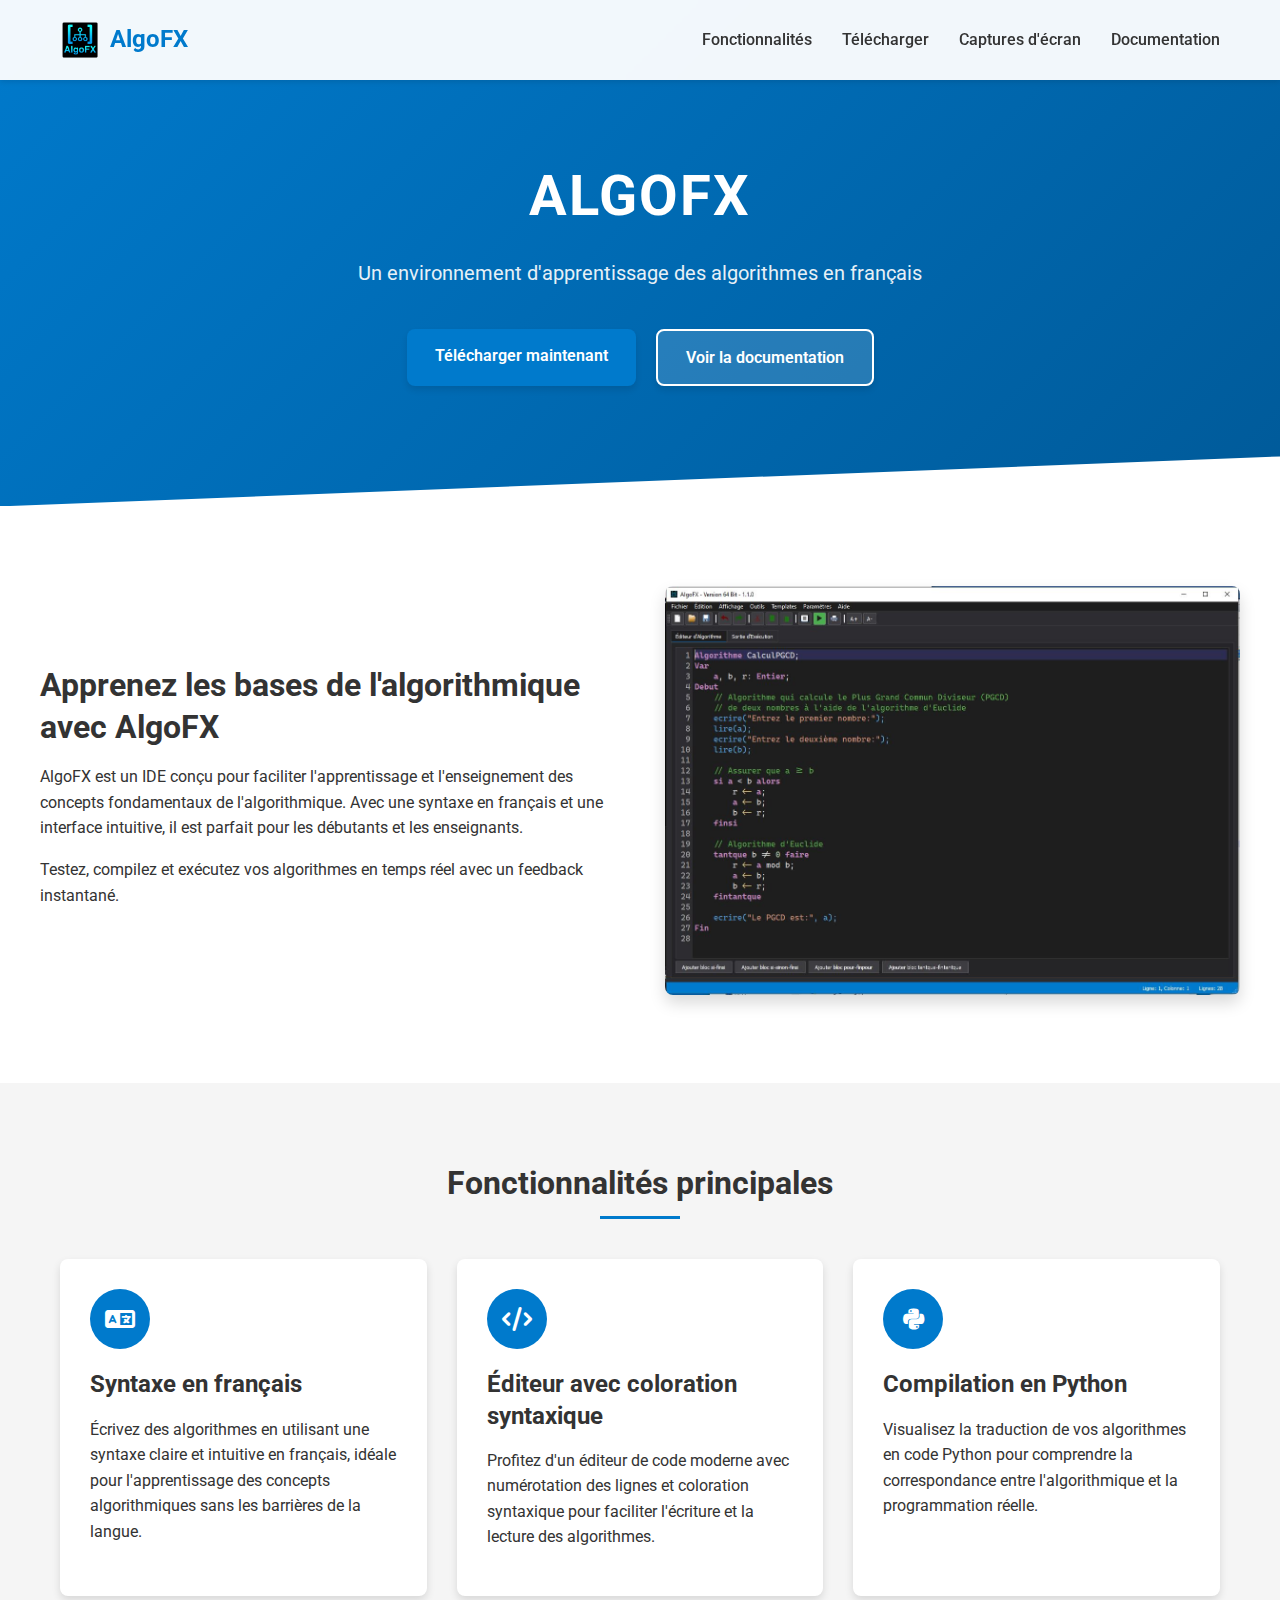
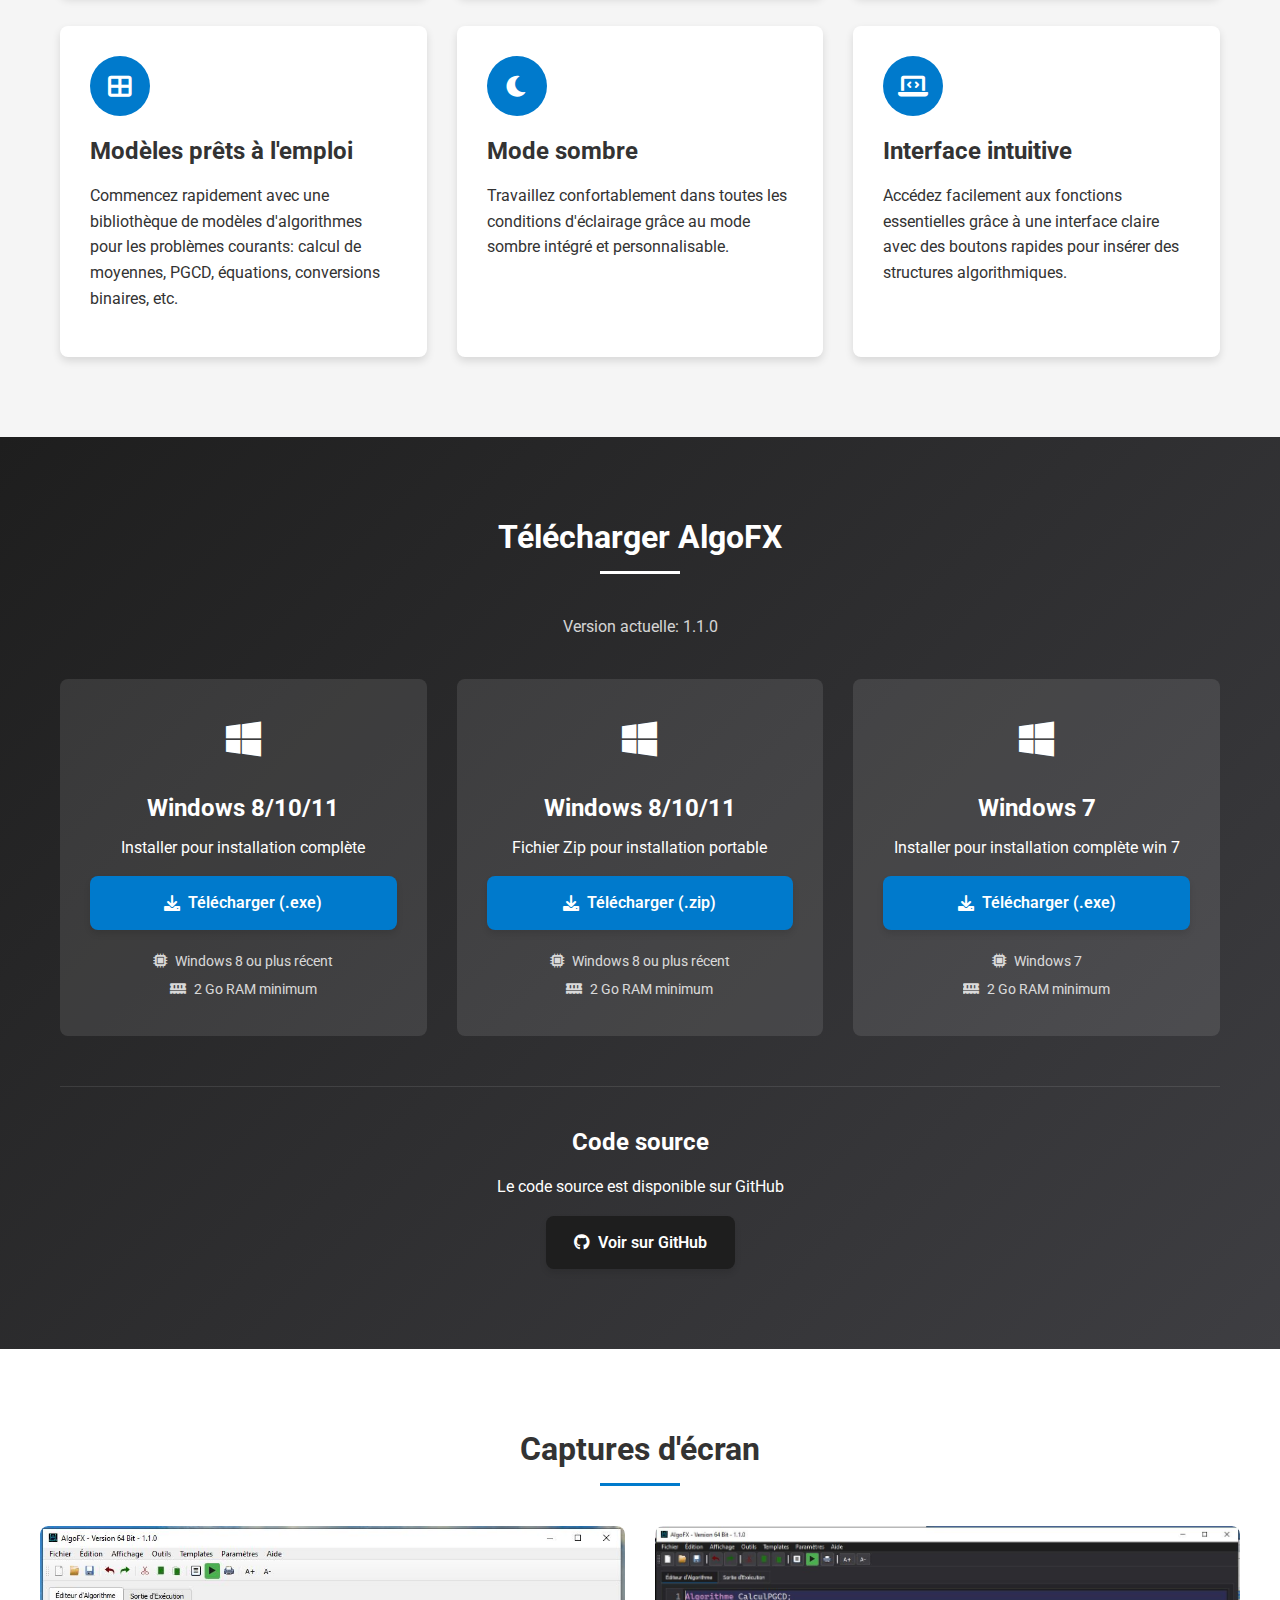
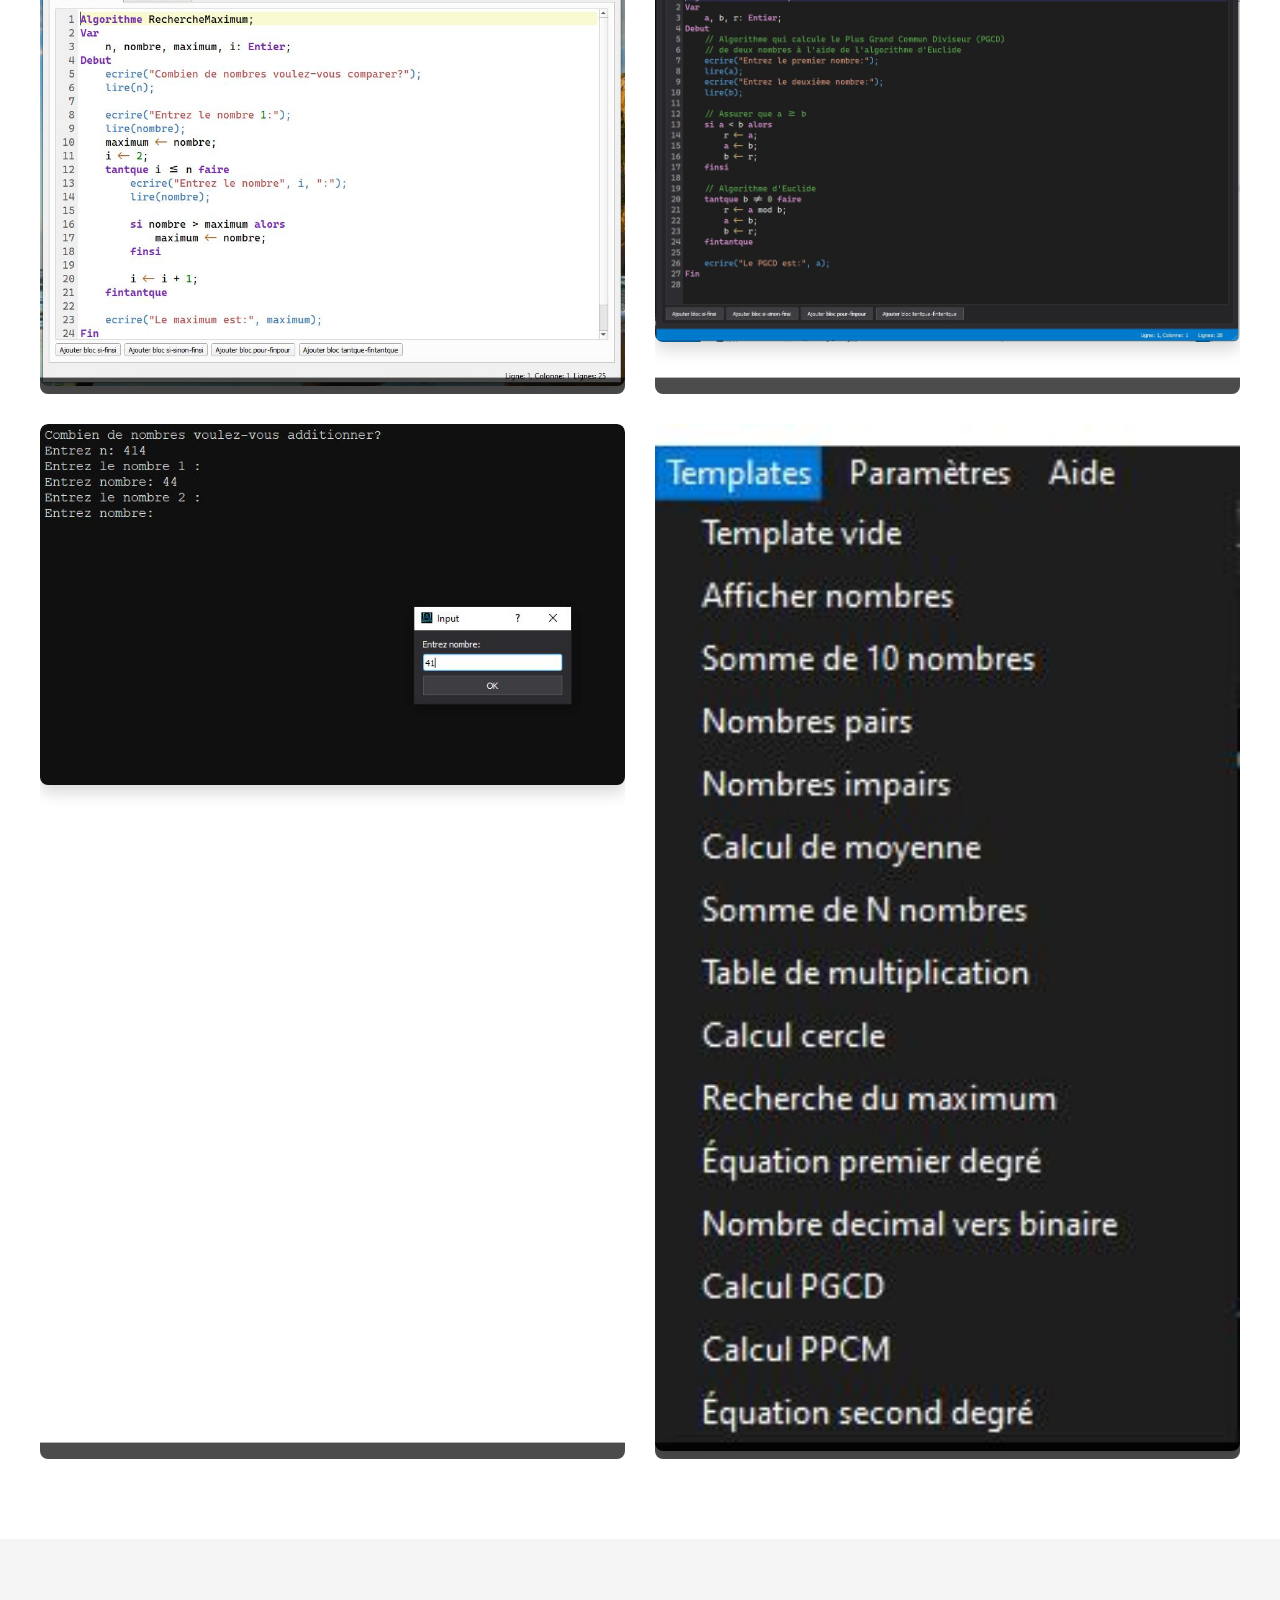
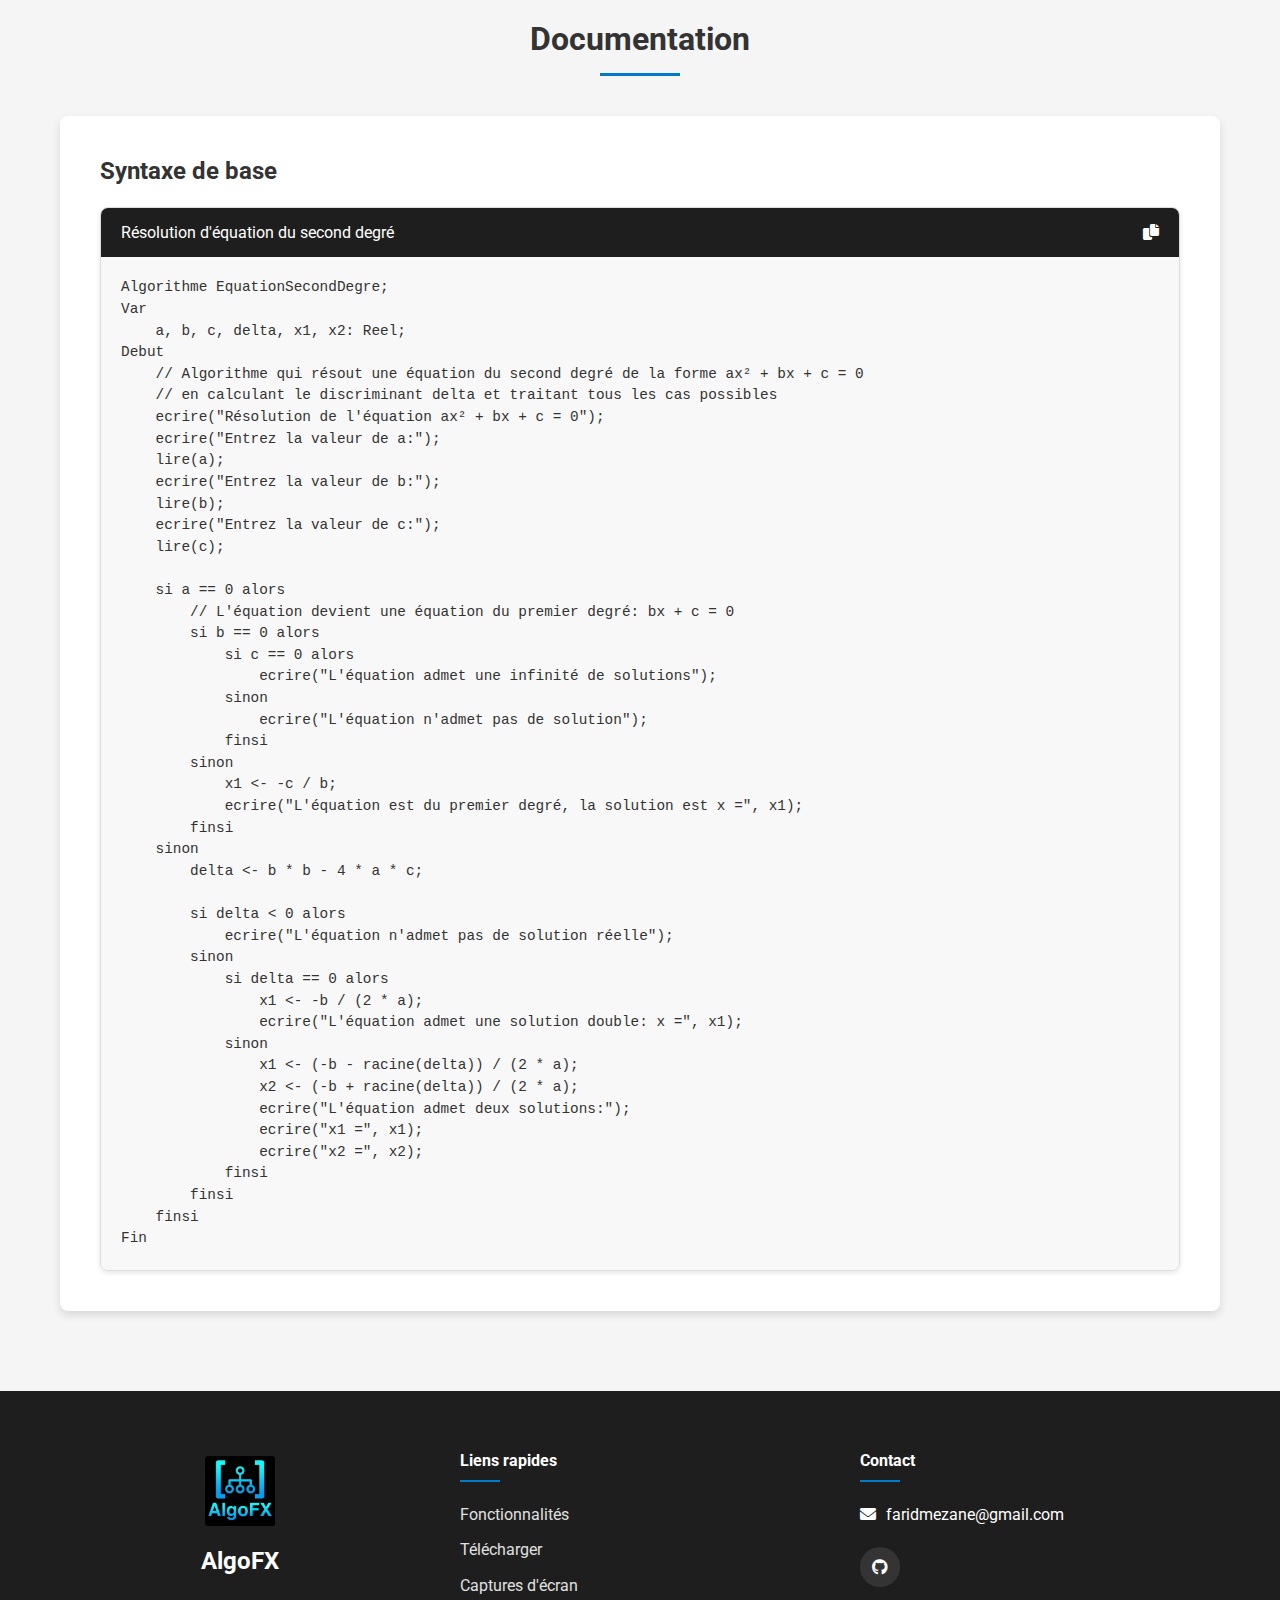
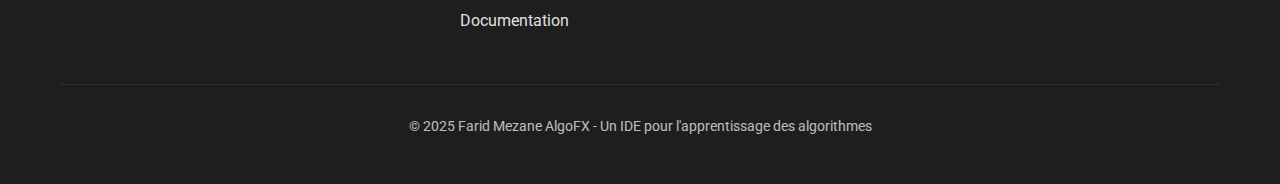
==== index.html @ c3718ca5 "Update index.html" ====
<!DOCTYPE html>
<html lang="fr">
<head>
    <meta charset="UTF-8">
    <meta name="viewport" content="width=device-width, initial-scale=1.0">
    <title>AlgoFX - IDE pour Algorithmes en Français</title>
    <link rel="stylesheet" href="styles.css">
    <link rel="preconnect" href="https://fonts.googleapis.com">
    <link rel="preconnect" href="https://fonts.gstatic.com" crossorigin>
    <link href="https://fonts.googleapis.com/css2?family=Roboto:wght@300;400;500;700&display=swap" rel="stylesheet">
    <link rel="stylesheet" href="https://cdnjs.cloudflare.com/ajax/libs/font-awesome/6.0.0/css/all.min.css">
</head>
<body>
    <nav class="navbar">
        <div class="container nav-container">
            <div class="logo-container">
                <img src="imgs/fxlogo.png" alt="AlgoFX Logo" class="nav-logo">
                <h1 class="nav-title">AlgoFX</h1>
            </div>
            <ul class="nav-menu">
                <li><a href="#features">Fonctionnalités</a></li>
                <li><a href="#download">Télécharger</a></li>
                <li><a href="#screenshots">Captures d'écran</a></li>
                <li><a href="#documentation">Documentation</a></li>
            </ul>
            <div class="menu-toggle">
                <i class="fas fa-bars"></i>
            </div>
        </div>
    </nav>


<div class="hero-header">
    <div class="container">
        <div class="hero-content">
            <h1 class="hero-title">AlgoFX</h1>
            <p class="hero-subtitle">Un environnement d'apprentissage des algorithmes en français</p>
            <div class="hero-buttons">
                <a href="#download" class="btn btn-primary">Télécharger maintenant</a>
                <a href="#documentation" class="btn btn-secondary">Voir la documentation</a>
            </div>
        </div>
    </div>
<div class="hero-separator"></div>
</div>
    
    <main>
        <section class="container intro-section">
            <div class="intro-content">
                <h2>Apprenez les bases de l'algorithmique avec AlgoFX</h2>
                <p>AlgoFX est un IDE conçu pour faciliter l'apprentissage et l'enseignement des concepts fondamentaux de l'algorithmique. Avec une syntaxe en français et une interface intuitive, il est parfait pour les débutants et les enseignants.</p>
                <p>Testez, compilez et exécutez vos algorithmes en temps réel avec un feedback instantané.</p>
            </div>
            <div class="intro-image">
                <img src="imgs/writecode.jpg" alt="AlgoFX Screenshot" class="shadow-img">
            </div>
        </section>
        
        <section id="features" class="features-section">
            <div class="container">
                <h2 class="section-title">Fonctionnalités principales</h2>
                <div class="features-grid">
                    <div class="feature-card">
                        <div class="feature-icon">
                            <i class="fas fa-language"></i>
                        </div>
                        <h3>Syntaxe en français</h3>
                        <p>Écrivez des algorithmes en utilisant une syntaxe claire et intuitive en français, idéale pour l'apprentissage des concepts algorithmiques sans les barrières de la langue.</p>
                    </div>
                    <div class="feature-card">
                        <div class="feature-icon">
                            <i class="fas fa-code"></i>
                        </div>
                        <h3>Éditeur avec coloration syntaxique</h3>
                        <p>Profitez d'un éditeur de code moderne avec numérotation des lignes et coloration syntaxique pour faciliter l'écriture et la lecture des algorithmes.</p>
                    </div>
                    <div class="feature-card">
                        <div class="feature-icon">
                            <i class="fab fa-python"></i>
                        </div>
                        <h3>Compilation en Python</h3>
                        <p>Visualisez la traduction de vos algorithmes en code Python pour comprendre la correspondance entre l'algorithmique et la programmation réelle.</p>
                    </div>
                    <div class="feature-card">
                        <div class="feature-icon">
                            <i class="fas fa-th-large"></i>
                        </div>
                        <h3>Modèles prêts à l'emploi</h3>
                        <p>Commencez rapidement avec une bibliothèque de modèles d'algorithmes pour les problèmes courants: calcul de moyennes, PGCD, équations, conversions binaires, etc.</p>
                    </div>
                    <div class="feature-card">
                        <div class="feature-icon">
                            <i class="fas fa-moon"></i>
                        </div>
                        <h3>Mode sombre</h3>
                        <p>Travaillez confortablement dans toutes les conditions d'éclairage grâce au mode sombre intégré et personnalisable.</p>
                    </div>
                    <div class="feature-card">
                        <div class="feature-icon">
                            <i class="fas fa-laptop-code"></i>
                        </div>
                        <h3>Interface intuitive</h3>
                        <p>Accédez facilement aux fonctions essentielles grâce à une interface claire avec des boutons rapides pour insérer des structures algorithmiques.</p>
                    </div>
                </div>
            </div>
        </section>
        
        <section id="download" class="download-section">
            <div class="container">
                <h2 class="section-title light">Télécharger AlgoFX</h2>
                <p class="version-info">Version actuelle: 1.1.0</p>
                
                <div class="download-cards">
				
				
				
				    <div class="download-card">
                        <div class="download-icon">
                            <i class="fab fa-windows"></i>
                        </div>
                        <h3>Windows 8/10/11</h3>
                        <p>Installer pour installation complète</p>
                        <a href="https://www.mediafire.com/file/mh9elys7oxx48my/AlgoFXsetup.exe/file" class="btn btn-download">
                            <i class="fas fa-download"></i> Télécharger (.exe)
                        </a>
                        <div class="system-req">
                            <p><i class="fas fa-microchip"></i> Windows 8 ou plus récent</p>
                            <p><i class="fas fa-memory"></i> 2 Go RAM minimum</p>
                        </div>
                    </div>
                    <div class="download-card">
                        <div class="download-icon">
                            <i class="fab fa-windows"></i>
                        </div>
                        <h3>Windows 8/10/11</h3>
                        <p>Fichier Zip pour installation portable</p>
                        <a href="https://www.mediafire.com/file/gu70ckfxtyfeyan/AlgoFX.zip/file" class="btn btn-download">
                            <i class="fas fa-download"></i> Télécharger (.zip)
                        </a>
                        <div class="system-req">
                            <p><i class="fas fa-microchip"></i> Windows 8 ou plus récent</p>
                            <p><i class="fas fa-memory"></i> 2 Go RAM minimum</p>
                        </div>
                    </div>
                    
                    <div class="download-card">
                        <div class="download-icon">
                            <i class="fab fa-windows"></i>
                        </div>
                        <h3>Windows 7</h3>
                        <p>Installer pour installation complète win 7</p>
                        <a href="https://www.mediafire.com/file/e77mc4v2xbhlznv/AlgoFXwin7setup.iso/file" class="btn btn-download">
                            <i class="fas fa-download"></i> Télécharger (.exe)
                        </a>
                        <div class="system-req">
                            <p><i class="fas fa-microchip"></i> Windows 7 </p>
                            <p><i class="fas fa-memory"></i> 2 Go RAM minimum</p>
                        </div>
                    </div>
                    

                </div>
                
                <div class="source-code">
                    <h3>Code source</h3>
                    <p>Le code source est disponible sur GitHub</p>
                    <a href="https://github.com/faridfgx/algofx" class="btn btn-github">
                        <i class="fab fa-github"></i> Voir sur GitHub
                    </a>
                </div>
            </div>
        </section>
        
        <section id="screenshots" class="container screenshots-section">
            <h2 class="section-title">Captures d'écran</h2>
            <div class="screenshots-grid">
                <div class="screenshot-item">
                    <img src="imgs/main.jpg" alt="Interface principale" class="shadow-img">
                    <p class="screenshot-caption">Interface principale</p>
                </div>
                <div class="screenshot-item">
                    <img src="imgs/writecode.jpg" alt="Mode sombre" class="shadow-img">
                    <p class="screenshot-caption">Édition de code</p>
                </div>
                <div class="screenshot-item">
                    <img src="imgs/easydatainput.jpg" alt="Exécution d'algorithme" class="shadow-img">
                    <p class="screenshot-caption">Saisie de données simplifiée</p>
                </div>
                <div class="screenshot-item">
                    <img src="imgs/manyworkingtemplates.jpg" alt="Modèles d'algorithmes" class="shadow-img">
                    <p class="screenshot-caption">Modèles d'algorithmes</p>
                </div>
            </div>
        </section>
        
        <section id="documentation" class="documentation-section">
            <div class="container">
                <h2 class="section-title">Documentation</h2>
                <div class="doc-content">
                    <h3>Syntaxe de base</h3>
                    <div class="code-block">
                        <div class="code-header">
                            <span>Résolution d'équation du second degré</span>
                            <button class="copy-btn" title="Copier le code">
                                <i class="fas fa-copy"></i>
                            </button>
                        </div>
                        <pre class="code-example">Algorithme EquationSecondDegre;
Var
    a, b, c, delta, x1, x2: Reel;
Debut
    // Algorithme qui résout une équation du second degré de la forme ax² + bx + c = 0
    // en calculant le discriminant delta et traitant tous les cas possibles
    ecrire("Résolution de l'équation ax² + bx + c = 0");
    ecrire("Entrez la valeur de a:");
    lire(a);
    ecrire("Entrez la valeur de b:");
    lire(b);
    ecrire("Entrez la valeur de c:");
    lire(c);

    si a == 0 alors
        // L'équation devient une équation du premier degré: bx + c = 0
        si b == 0 alors
            si c == 0 alors
                ecrire("L'équation admet une infinité de solutions");
            sinon
                ecrire("L'équation n'admet pas de solution");
            finsi
        sinon
            x1 <- -c / b;
            ecrire("L'équation est du premier degré, la solution est x =", x1);
        finsi
    sinon
        delta <- b * b - 4 * a * c;

        si delta < 0 alors
            ecrire("L'équation n'admet pas de solution réelle");
        sinon
            si delta == 0 alors
                x1 <- -b / (2 * a);
                ecrire("L'équation admet une solution double: x =", x1);
            sinon
                x1 <- (-b - racine(delta)) / (2 * a);
                x2 <- (-b + racine(delta)) / (2 * a);
                ecrire("L'équation admet deux solutions:");
                ecrire("x1 =", x1);
                ecrire("x2 =", x2);
            finsi
        finsi
    finsi
Fin</pre>
                    </div>
                </div>
            </div>
        </section>
    </main>
    
    <footer class="site-footer">
        <div class="container">
            <div class="footer-content">
                <div class="footer-logo">
                    <img src="imgs/fxlogo.png" alt="AlgoFX Logo" class="footer-img">
                    <h3>AlgoFX</h3>
                </div>
                <div class="footer-links">
                    <h4>Liens rapides</h4>
                    <ul>
                        <li><a href="#features">Fonctionnalités</a></li>
                        <li><a href="#download">Télécharger</a></li>
                        <li><a href="#screenshots">Captures d'écran</a></li>
                        <li><a href="#documentation">Documentation</a></li>
                    </ul>
                </div>
                <div class="footer-contact">
                    <h4>Contact</h4>
                    <p><i class="fas fa-envelope"></i>faridmezane@gmail.com</p>
                    <div class="social-links">
					
                        <a href="https://faridfgx.github.io" title="GitHub"><i class="fab fa-github"></i></a>

                    </div>
                </div>
            </div>
            <div class="copyright">
                <p>&copy; 2025 Farid Mezane AlgoFX - Un IDE pour l'apprentissage des algorithmes</p>
            </div>
        </div>
    </footer>

    <script>
        // Simple toggle for mobile navigation
        document.querySelector('.menu-toggle').addEventListener('click', function() {
            document.querySelector('.nav-menu').classList.toggle('active');
        });

        // Copy code functionality
        document.querySelector('.copy-btn').addEventListener('click', function() {
            const codeText = document.querySelector('.code-example').textContent;
            navigator.clipboard.writeText(codeText).then(() => {
                alert('Code copié !');
            });
        });
    </script>
</body>
</html>
---- styles.css ----
/* Base styles and variables */
:root {
    --primary-color: #007ACC;
    --primary-light: #2e99dd;
    --primary-dark: #005a99;
    --secondary-color: #1E1E1E;
    --accent-color: #3E3E42;
    --text-color: #333333;
    --light-text: #FFFFFF;
    --light-gray: #f5f5f5;
    --mid-gray: #e0e0e0;
    --dark-gray: #666666;
    --border-color: #ddd;
    --success-color: #28a745;
    --warning-color: #ffc107;
    --danger-color: #dc3545;
    --shadow-sm: 0 2px 5px rgba(0, 0, 0, 0.1);
    --shadow-md: 0 4px 8px rgba(0, 0, 0, 0.12);
    --shadow-lg: 0 8px 16px rgba(0, 0, 0, 0.15);
    --border-radius-sm: 4px;
    --border-radius-md: 8px;
    --border-radius-lg: 12px;
    --transition-speed: 0.3s;
}

/* Reset and base styles */
* {
    margin: 0;
    padding: 0;
    box-sizing: border-box;
}

body {
    font-family: 'Roboto', sans-serif;
    font-size: 16px;
    line-height: 1.6;
    color: var(--text-color);
    background-color: #ffffff;
    overflow-x: hidden;
}

.container {
    width: 100%;
    max-width: 1200px;
    margin: 0 auto;
    padding: 0 20px;
}

/* Typography */
h1, h2, h3, h4, h5, h6 {
    font-weight: 700;
    line-height: 1.3;
    margin-bottom: 1rem;
}

h1 {
    font-size: 2.5rem;
}

h2 {
    font-size: 2rem;
}

h3 {
    font-size: 1.5rem;
}

p {
    margin-bottom: 1rem;
}

.section-title {
    text-align: center;
    margin-bottom: 2.5rem;
    position: relative;
    padding-bottom: 15px;
}

.section-title::after {
    content: '';
    position: absolute;
    width: 80px;
    height: 3px;
    background-color: var(--primary-color);
    bottom: 0;
    left: 50%;
    transform: translateX(-50%);
}

.section-title.light {
    color: var(--light-text);
}

.section-title.light::after {
    background-color: var(--light-text);
}

/* Buttons */
.btn {
    display: inline-block;
    padding: 14px 28px;
    border-radius: var(--border-radius-md);
    font-weight: 600;
    text-align: center;
    text-decoration: none;
    cursor: pointer;
    transition: all 0.3s ease;
    border: none;
    outline: none;
    position: relative;
    box-shadow: 0 4px 6px rgba(0, 0, 0, 0.1);
    min-width: 180px;
}

.btn-primary {
    background-color: var(--primary-color);
    color: var(--light-text);
}

.btn-primary:hover {
    background-color: var(--primary-dark);
    transform: translateY(-2px);
    box-shadow: 0 6px 8px rgba(0, 0, 0, 0.15);
}

.btn-secondary {
    background-color: rgba(255, 255, 255, 0.15);
    color: var(--light-text);
    border: 2px solid var(--light-text);
}

.btn-secondary:hover {
    background-color: rgba(255, 255, 255, 0.25);
    transform: translateY(-2px);
    box-shadow: 0 6px 8px rgba(0, 0, 0, 0.15);
}

.btn-download {
    background-color: var(--primary-color);
    color: var(--light-text);
    width: 100%;
    display: flex;
    justify-content: center;
    align-items: center;
    gap: 8px;
}

.btn-download:hover {
    background-color: var(--primary-dark);
}

.btn-github {
    background-color: var(--secondary-color);
    color: var(--light-text);
    display: inline-flex;
    align-items: center;
    gap: 8px;
}

.btn-github:hover {
    background-color: #333;
}

/* Navigation */
.navbar {
    position: fixed;
    top: 0;
    left: 0;
    width: 100%;
    background-color: rgba(255, 255, 255, 0.95);
    box-shadow: var(--shadow-sm);
    z-index: 1000;
    backdrop-filter: blur(5px);
}

.nav-container {
    display: flex;
    justify-content: space-between;
    align-items: center;
    height: 80px;
}

.logo-container {
    display: flex;
    align-items: center;
    gap: 10px;
}

.nav-logo {
    width: 40px;
    height: auto;
}

.nav-title {
    font-size: 1.5rem;
    margin: 0;
    color: var(--primary-color);
}

.nav-menu {
    display: flex;
    list-style: none;
    gap: 30px;
}

.nav-menu li a {
    text-decoration: none;
    color: var(--text-color);
    font-weight: 500;
    position: relative;
    transition: color var(--transition-speed) ease;
}

.nav-menu li a::after {
    content: '';
    position: absolute;
    width: 0;
    height: 2px;
    background-color: var(--primary-color);
    bottom: -5px;
    left: 0;
    transition: width var(--transition-speed) ease;
}

.nav-menu li a:hover {
    color: var(--primary-color);
}

.nav-menu li a:hover::after {
    width: 100%;
}

.menu-toggle {
    display: none;
    font-size: 1.5rem;
    cursor: pointer;
    color: var(--text-color);
}

.hero-header {
    background: linear-gradient(135deg, var(--primary-color) 0%, var(--primary-dark) 100%);
    color: var(--light-text);
    padding: 160px 0 100px;
    position: relative;
    overflow: hidden;
    margin-bottom: 0; /* Ensure no gap between hero and content */
}

.hero-content {
    text-align: center;
    max-width: 800px;
    margin: 0 auto;
    position: relative;
    z-index: 10;
}

.hero-title {
    font-size: 3.5rem;
    margin-bottom: 1.5rem;
    text-transform: uppercase;
    letter-spacing: 2px;
}

.hero-subtitle {
    font-size: 1.25rem;
    margin-bottom: 2.5rem;
    opacity: 0.9;
}

.hero-buttons {
    display: flex;
    justify-content: center;
    gap: 20px;
    margin-top: 0;
    margin-bottom: 40px;
    flex-wrap: wrap; /* Allow wrapping on smaller screens */
}
.hero-separator {
    position: absolute;
    bottom: 0;
    left: 0;
    width: 100%;
    height: 50px;
    background-color: #ffffff;
    clip-path: polygon(0 100%, 100% 100%, 100% 0);
    z-index: 5;
}

/* Intro section */
.intro-section {
    display: flex;
    align-items: center;
    gap: 50px;
    padding: 80px 0;
}

.intro-content {
    flex: 1;
}

.intro-image {
    flex: 1;
}

.shadow-img {
    width: 100%;
    height: auto;
    border-radius: var(--border-radius-md);
    box-shadow: var(--shadow-lg);
    transition: transform var(--transition-speed) ease;
}

.shadow-img:hover {
    transform: translateY(-5px);
}

/* Features section */
.features-section {
    padding: 80px 0;
    background-color: var(--light-gray);
}

.features-grid {
    display: grid;
    grid-template-columns: repeat(auto-fill, minmax(350px, 1fr));
    gap: 30px;
}

.feature-card {
    background-color: #fff;
    border-radius: var(--border-radius-md);
    padding: 30px;
    box-shadow: var(--shadow-md);
    transition: transform var(--transition-speed) ease;
}

.feature-card:hover {
    transform: translateY(-8px);
}

.feature-icon {
    width: 60px;
    height: 60px;
    border-radius: 50%;
    background-color: var(--primary-color);
    color: var(--light-text);
    display: flex;
    align-items: center;
    justify-content: center;
    font-size: 1.5rem;
    margin-bottom: 20px;
}

/* Download section */
.download-section {
    background: linear-gradient(135deg, var(--secondary-color) 0%, var(--accent-color) 100%);
    color: var(--light-text);
    padding: 80px 0;
}

.version-info {
    text-align: center;
    opacity: 0.8;
    margin-bottom: 40px;
}

.download-cards {
    display: grid;
    grid-template-columns: repeat(auto-fill, minmax(300px, 1fr));
    gap: 30px;
    margin-bottom: 50px;
}

.download-card {
    background-color: rgba(255, 255, 255, 0.1);
    border-radius: var(--border-radius-md);
    padding: 30px;
    text-align: center;
    transition: transform var(--transition-speed) ease;
}

.download-card:hover {
    transform: translateY(-5px);
    background-color: rgba(255, 255, 255, 0.15);
}

.download-card.disabled {
    opacity: 0.7;
    cursor: not-allowed;
}

.download-icon {
    font-size: 2.5rem;
    margin-bottom: 20px;
    color: var(--light-text);
}

.download-card h3 {
    margin-bottom: 10px;
}

.coming-soon {
    display: inline-block;
    background-color: var(--warning-color);
    color: var(--text-color);
    padding: 8px 16px;
    border-radius: var(--border-radius-sm);
    font-weight: 500;
    margin: 15px 0;
}

.system-req {
    margin-top: 20px;
    font-size: 0.9rem;
    opacity: 0.8;
}

.system-req p {
    margin-bottom: 5px;
    display: flex;
    align-items: center;
    justify-content: center;
    gap: 8px;
}

.source-code {
    text-align: center;
    padding-top: 40px;
    border-top: 1px solid rgba(255, 255, 255, 0.1);
}

/* Screenshots section */
.screenshots-section {
    padding: 80px 0;
}

.screenshots-grid {
    display: grid;
    grid-template-columns: repeat(auto-fill, minmax(500px, 1fr));
    gap: 30px;
}

.screenshot-item {
    position: relative;
    overflow: hidden;
    border-radius: var(--border-radius-md);
}

.screenshot-caption {
    background-color: rgba(0, 0, 0, 0.7);
    color: var(--light-text);
    position: absolute;
    bottom: 0;
    left: 0;
    width: 100%;
    padding: 15px;
    text-align: center;
    transform: translateY(100%);
    transition: transform var(--transition-speed) ease;
}

.screenshot-item:hover .screenshot-caption {
    transform: translateY(0);
}

/* Documentation section */
.documentation-section {
    background-color: var(--light-gray);
    padding: 80px 0;
}

.doc-content {
    background-color: #fff;
    border-radius: var(--border-radius-md);
    padding: 40px;
    box-shadow: var(--shadow-md);
}

.code-block {
    margin-top: 20px;
    border-radius: var(--border-radius-md);
    overflow: hidden;
    box-shadow: var(--shadow-sm);
    border: 1px solid var(--border-color);
}

.code-header {
    background-color: var(--secondary-color);
    color: var(--light-text);
    padding: 12px 20px;
    display: flex;
    justify-content: space-between;
    align-items: center;
}

.copy-btn {
    background: none;
    border: none;
    color: var(--light-text);
    cursor: pointer;
    font-size: 1rem;
    transition: color var(--transition-speed) ease;
}

.copy-btn:hover {
    color: var(--primary-light);
}

.code-example {
    background-color: #f8f8f8;
    padding: 20px;
    overflow-x: auto;
    font-family: 'Consolas', 'Monaco', monospace;
    font-size: 0.9rem;
    line-height: 1.5;
    margin: 0;
    white-space: pre;
}

/* Footer */
.site-footer {
    background-color: var(--secondary-color);
    color: var(--light-text);
    padding: 60px 0 30px;
}

.footer-content {
    display: grid;
    grid-template-columns: repeat(auto-fit, minmax(250px, 1fr));
    gap: 40px;
    margin-bottom: 40px;
}

.footer-logo {
    display: flex;
    flex-direction: column;
    align-items: center;
}

.footer-img {
    width: 80px;
    height: auto;
    margin-bottom: 15px;
}

.footer-links h4, .footer-contact h4 {
    margin-bottom: 20px;
    position: relative;
    padding-bottom: 10px;
}

.footer-links h4::after, .footer-contact h4::after {
    content: '';
    position: absolute;
    width: 40px;
    height: 2px;
    background-color: var(--primary-color);
    bottom: 0;
    left: 0;
}

.footer-links ul {
    list-style: none;
}

.footer-links ul li {
    margin-bottom: 10px;
}

.footer-links ul li a {
    color: var(--mid-gray);
    text-decoration: none;
    transition: color var(--transition-speed) ease;
}

.footer-links ul li a:hover {
    color: var(--primary-color);
}

.footer-contact p {
    display: flex;
    align-items: center;
    gap: 10px;
    margin-bottom: 15px;
}

.social-links {
    display: flex;
    gap: 15px;
    margin-top: 20px;
}

.social-links a {
    width: 40px;
    height: 40px;
    border-radius: 50%;
    background-color: rgba(255, 255, 255, 0.1);
    color: var(--light-text);
    display: flex;
    align-items: center;
    justify-content: center;
    text-decoration: none;
    transition: all var(--transition-speed) ease;
}

.social-links a:hover {
    background-color: var(--primary-color);
    transform: translateY(-3px);
}

.copyright {
    text-align: center;
    padding-top: 30px;
    border-top: 1px solid rgba(255, 255, 255, 0.1);
    font-size: 0.9rem;
    opacity: 0.7;
}

/* Responsive styles */
@media (max-width: 992px) {
    .intro-section {
        flex-direction: column;
        padding: 60px 0;
    }
    
    .screenshots-grid {
        grid-template-columns: repeat(auto-fill, minmax(350px, 1fr));
    }
}

@media (max-width: 768px) {
    .nav-menu {
        position: absolute;
        top: 80px;
        left: 0;
        width: 100%;
        background-color: rgba(255, 255, 255, 0.95);
        flex-direction: column;
        padding: 20px;
        gap: 15px;
        box-shadow: var(--shadow-md);
        transform: translateY(-150%);
        transition: transform var(--transition-speed) ease;
        z-index: 999;
        backdrop-filter: blur(5px);
    }
    
    .nav-menu.active {
        transform: translateY(0);
    }
    
    .menu-toggle {
        display: block;
    }
    
    .hero-title {
        font-size: 2.5rem;
    }
    
    .hero-buttons {
        flex-direction: column;
        gap: 15px;
    }
    
    .features-grid {
        grid-template-columns: 1fr;
    }
}

@media (max-width: 576px) {
    .download-cards {
        grid-template-columns: 1fr;
    }
    
    .screenshots-grid {
        grid-template-columns: 1fr;
    }
    
    .doc-content {
        padding: 20px;
    }
    
    .hero-header {
        padding: 150px 0 80px;
    }
    
    .section-title {
        font-size: 1.8rem;
    }
    
    .feature-card {
        padding: 20px;
    }
}

/* Fix for hero buttons on wide screens */
@media (min-width: 1200px) {
    .hero-buttons {
        margin-bottom: 20px; /* Add extra margin at the bottom on wider screens */
    }
}

/* Animations */
@keyframes fadeIn {
    from {
        opacity: 0;
        transform: translateY(20px);
    }
    to {
        opacity: 1;
        transform: translateY(0);
    }
}

/* Dark mode toggle for future implementation */
.dark-mode-toggle {
    position: fixed;
    bottom: 20px;
    right: 20px;
    width: 50px;
    height: 50px;
    border-radius: 50%;
    background-color: var(--secondary-color);
    color: var(--light-text);
    display: flex;
    align-items: center;
    justify-content: center;
    cursor: pointer;
    box-shadow: var(--shadow-md);
    z-index: 999;
    transition: all var(--transition-speed) ease;
}

.dark-mode-toggle:hover {
    transform: scale(1.1);
}

/* Optional scroll reveal effect */
.reveal {
    position: relative;
    opacity: 0;
    transition: all 1s ease;
}

.reveal.active {
    opacity: 1;
}

.active.fade-left {
    animation: fade-left 1s ease-in;
}

.active.fade-right {
    animation: fade-right 1s ease-in;
}

@keyframes fade-left {
    0% {
        transform: translateX(-100px);
        opacity: 0;
    }
    100% {
        transform: translateX(0);
        opacity: 1;
    }
}

@keyframes fade-right {
    0% {
        transform: translateX(100px);
        opacity: 0;
    }
    100% {
        transform: translateX(0);
        opacity: 1;
    }
}

/* Additional utility classes */
.text-center {
    text-align: center;
}

.mt-1 { margin-top: 0.25rem; }
.mt-2 { margin-top: 0.5rem; }
.mt-3 { margin-top: 1rem; }
.mt-4 { margin-top: 1.5rem; }
.mt-5 { margin-top: 3rem; }

.mb-1 { margin-bottom: 0.25rem; }
.mb-2 { margin-bottom: 0.5rem; }
.mb-3 { margin-bottom: 1rem; }
.mb-4 { margin-bottom: 1.5rem; }
.mb-5 { margin-bottom: 3rem; }

.p-0 { padding: 0; }
.p-1 { padding: 0.25rem; }
.p-2 { padding: 0.5rem; }
.p-3 { padding: 1rem; }
.p-4 { padding: 1.5rem; }
.p-5 { padding: 3rem; }
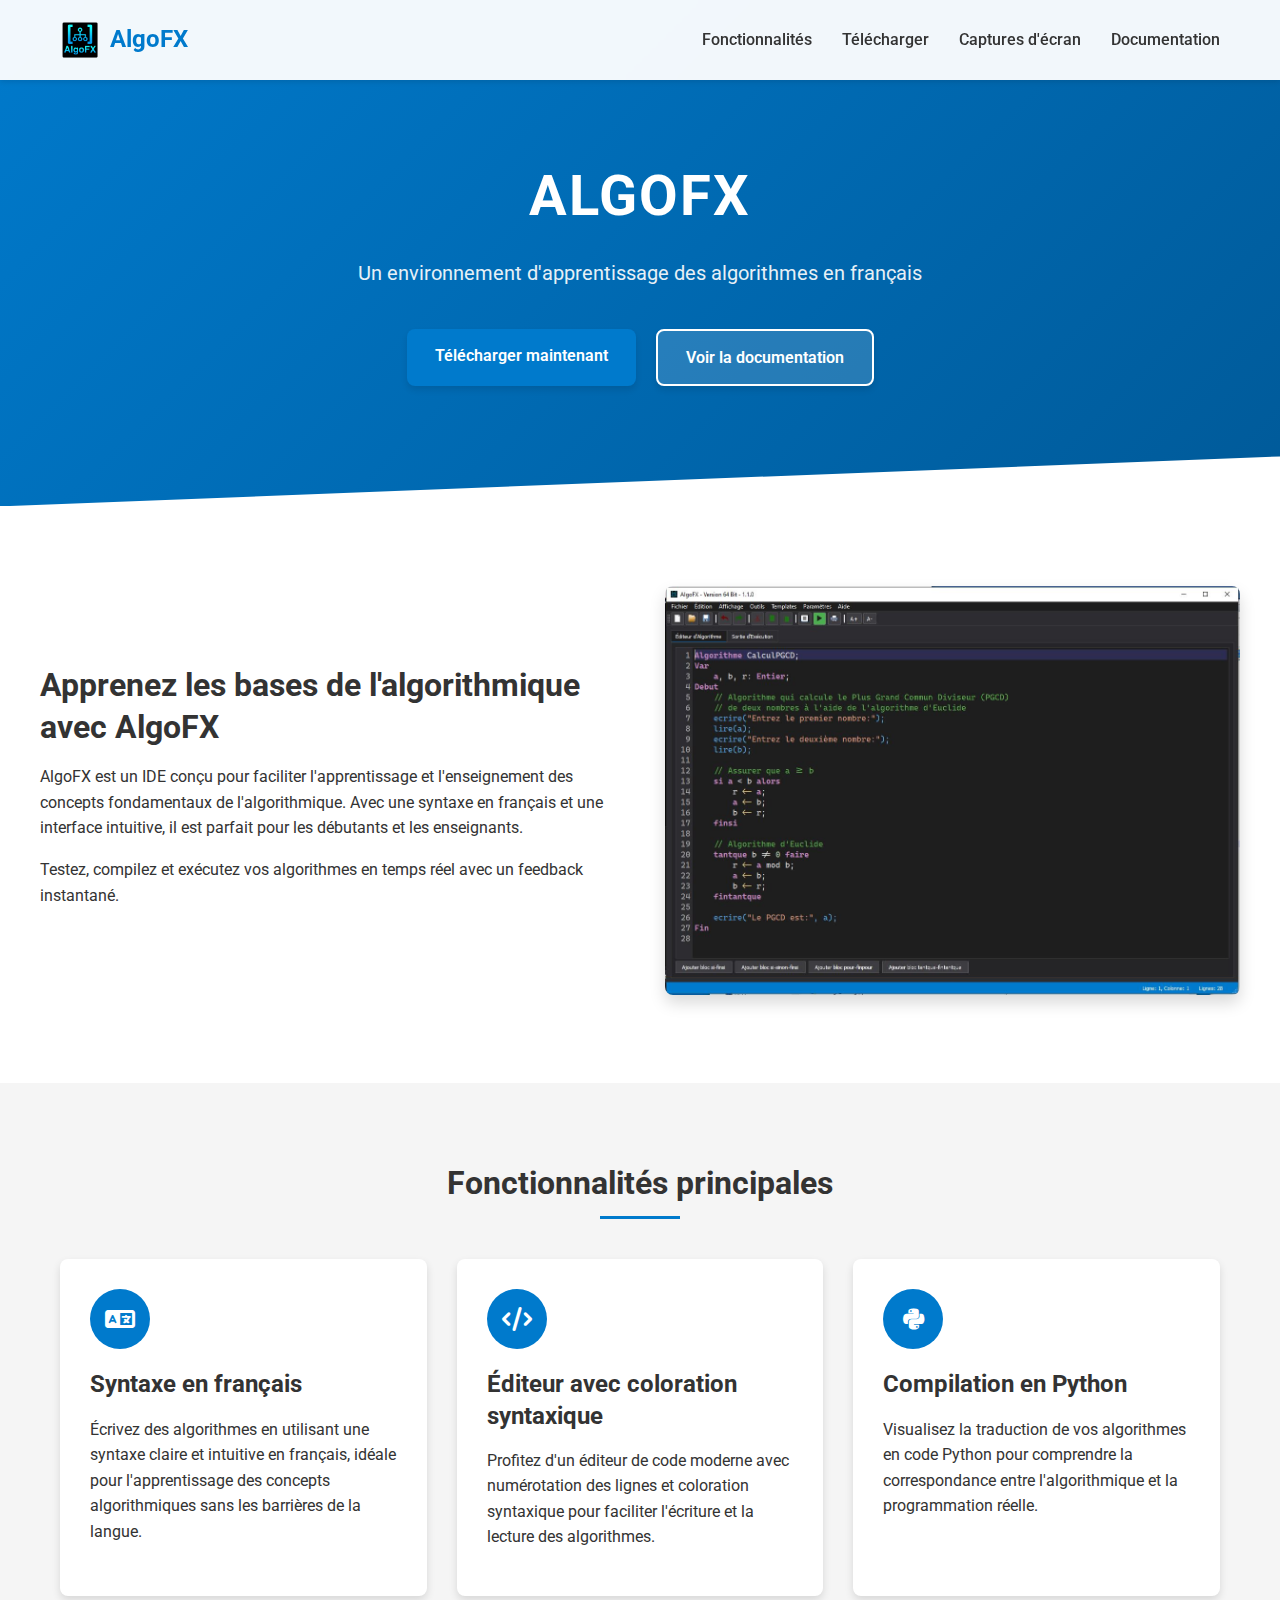
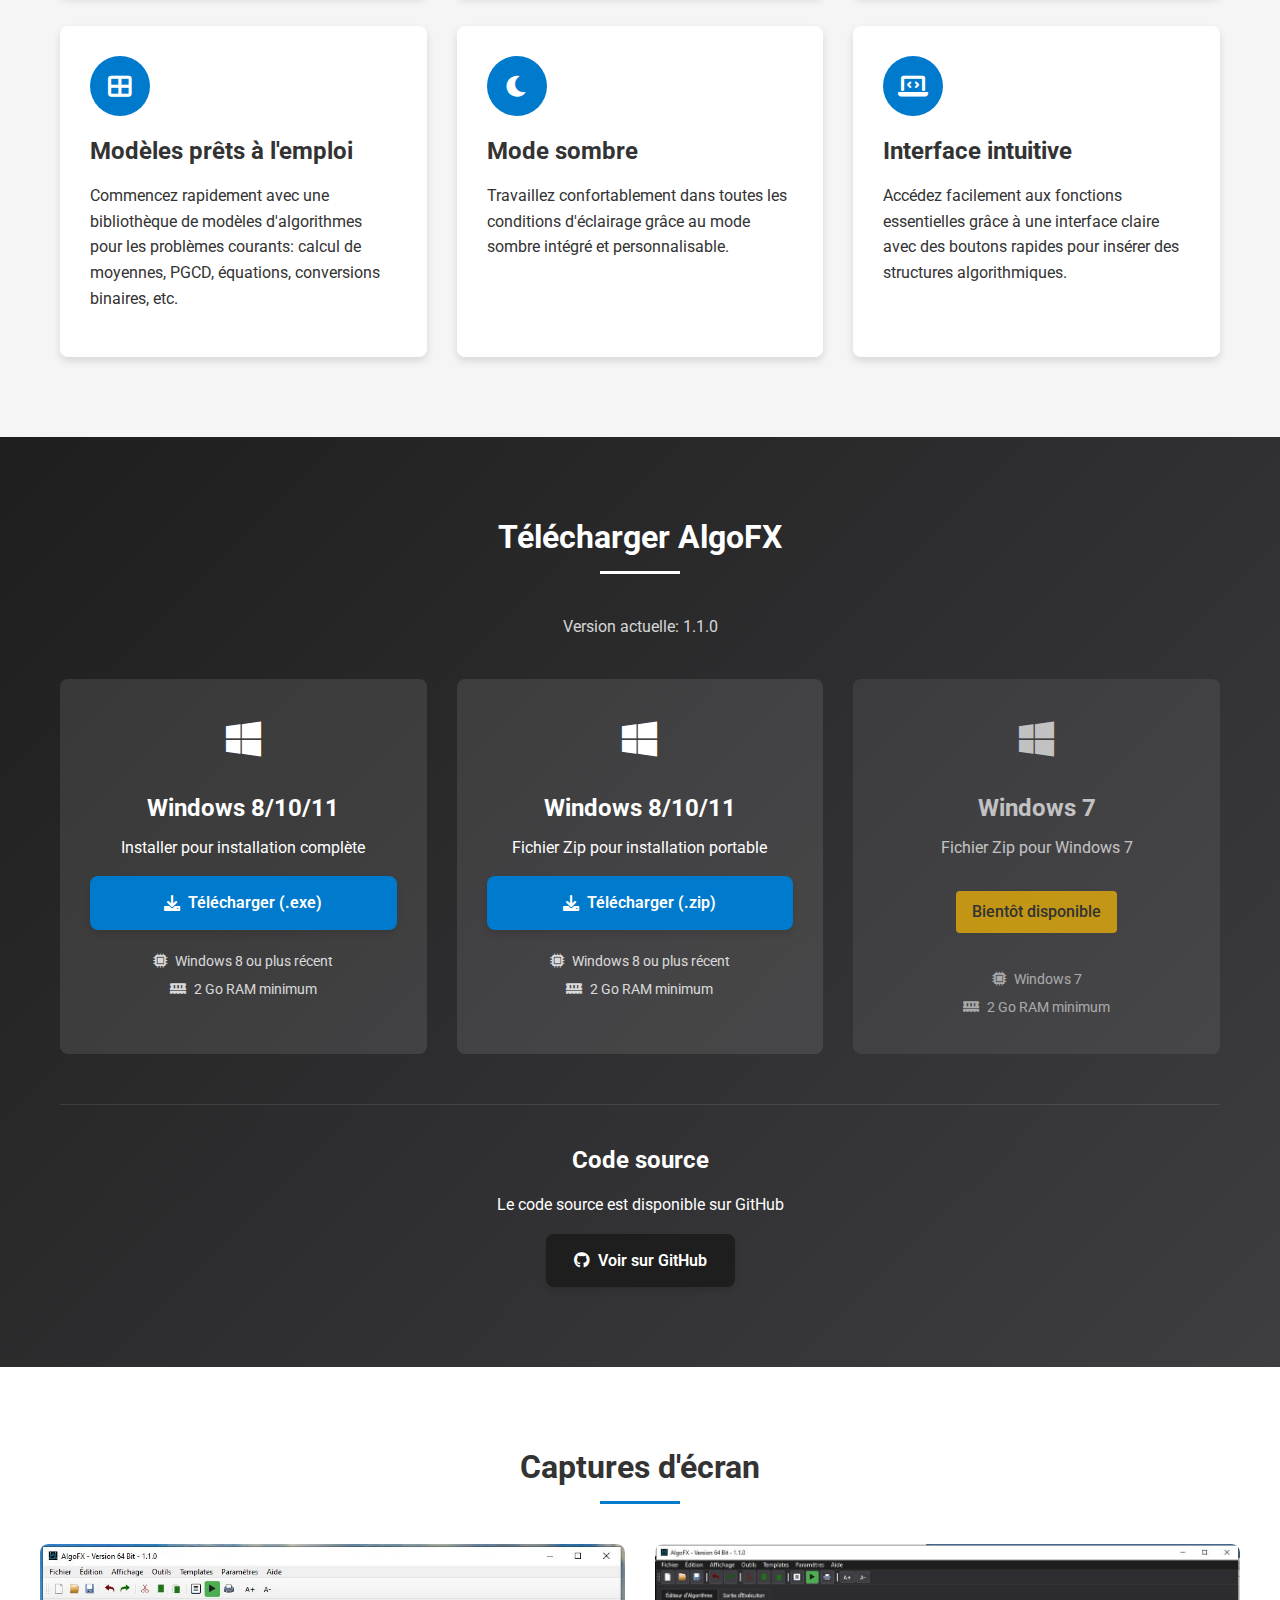
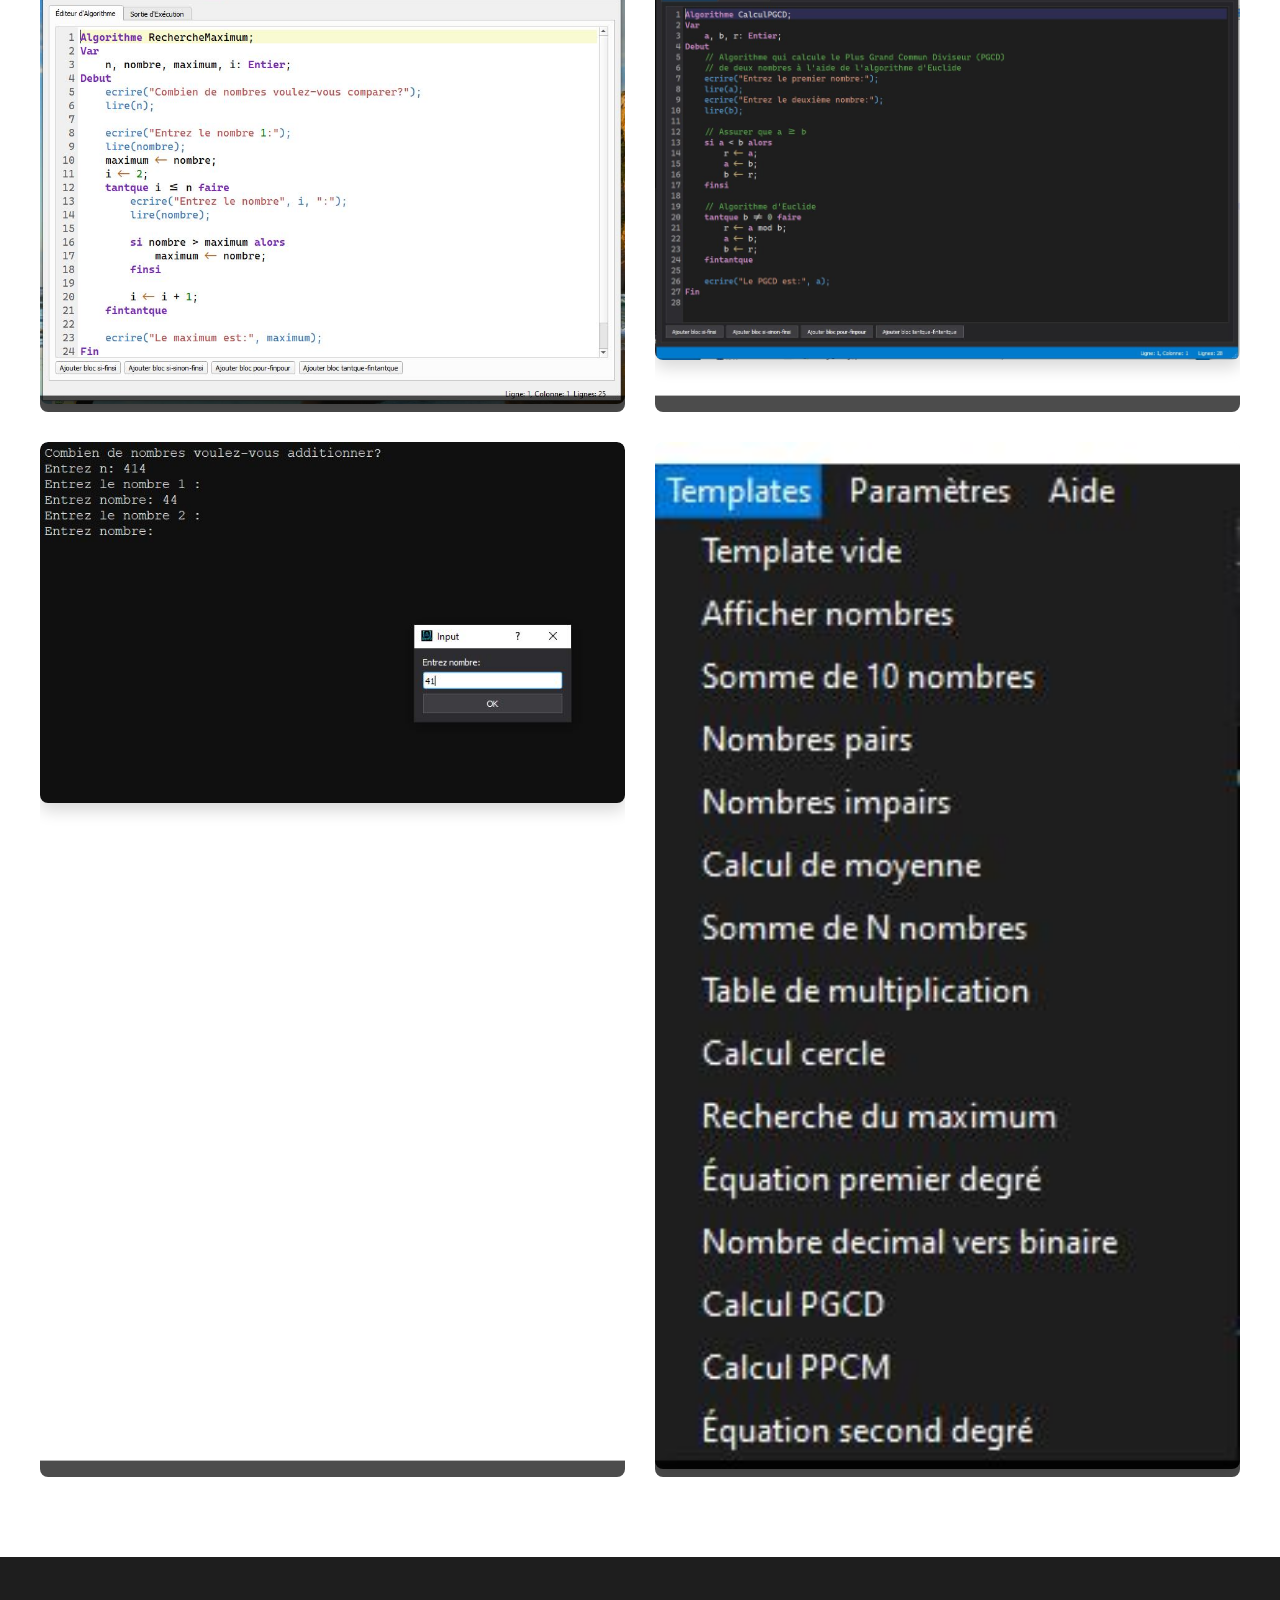
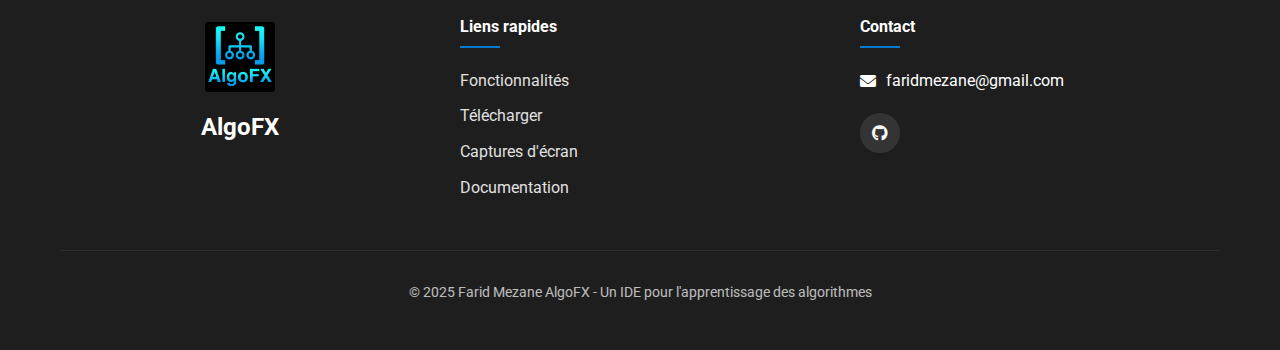
==== commit 329cae9f: "Add files via upload" ====
--- a/index.html
+++ b/index.html
@@ -21,7 +21,7 @@
                 <li><a href="#features">Fonctionnalités</a></li>
                 <li><a href="#download">Télécharger</a></li>
                 <li><a href="#screenshots">Captures d'écran</a></li>
-                <li><a href="#documentation">Documentation</a></li>
+                <li><a href="guide.html">Documentation</a></li>
             </ul>
             <div class="menu-toggle">
                 <i class="fas fa-bars"></i>
@@ -37,7 +37,7 @@
             <p class="hero-subtitle">Un environnement d'apprentissage des algorithmes en français</p>
             <div class="hero-buttons">
                 <a href="#download" class="btn btn-primary">Télécharger maintenant</a>
-                <a href="#documentation" class="btn btn-secondary">Voir la documentation</a>
+                <a href="guide.html" class="btn btn-secondary">Voir la documentation</a>
             </div>
         </div>
     </div>
@@ -144,17 +144,15 @@
                         </div>
                     </div>
                     
-                    <div class="download-card">
+                    <div class="download-card disabled">
                         <div class="download-icon">
                             <i class="fab fa-windows"></i>
                         </div>
                         <h3>Windows 7</h3>
-                        <p>Installer pour installation complète win 7</p>
-                        <a href="https://www.mediafire.com/file/e77mc4v2xbhlznv/AlgoFXwin7setup.iso/file" class="btn btn-download">
-                            <i class="fas fa-download"></i> Télécharger (.exe)
-                        </a>
+                        <p>Fichier Zip pour Windows 7</p>
+                        <span class="coming-soon">Bientôt disponible</span>
                         <div class="system-req">
-                            <p><i class="fas fa-microchip"></i> Windows 7 </p>
+                            <p><i class="fas fa-microchip"></i> Windows 7</p>
                             <p><i class="fas fa-memory"></i> 2 Go RAM minimum</p>
                         </div>
                     </div>
@@ -194,67 +192,7 @@
             </div>
         </section>
         
-        <section id="documentation" class="documentation-section">
-            <div class="container">
-                <h2 class="section-title">Documentation</h2>
-                <div class="doc-content">
-                    <h3>Syntaxe de base</h3>
-                    <div class="code-block">
-                        <div class="code-header">
-                            <span>Résolution d'équation du second degré</span>
-                            <button class="copy-btn" title="Copier le code">
-                                <i class="fas fa-copy"></i>
-                            </button>
-                        </div>
-                        <pre class="code-example">Algorithme EquationSecondDegre;
-Var
-    a, b, c, delta, x1, x2: Reel;
-Debut
-    // Algorithme qui résout une équation du second degré de la forme ax² + bx + c = 0
-    // en calculant le discriminant delta et traitant tous les cas possibles
-    ecrire("Résolution de l'équation ax² + bx + c = 0");
-    ecrire("Entrez la valeur de a:");
-    lire(a);
-    ecrire("Entrez la valeur de b:");
-    lire(b);
-    ecrire("Entrez la valeur de c:");
-    lire(c);
-
-    si a == 0 alors
-        // L'équation devient une équation du premier degré: bx + c = 0
-        si b == 0 alors
-            si c == 0 alors
-                ecrire("L'équation admet une infinité de solutions");
-            sinon
-                ecrire("L'équation n'admet pas de solution");
-            finsi
-        sinon
-            x1 <- -c / b;
-            ecrire("L'équation est du premier degré, la solution est x =", x1);
-        finsi
-    sinon
-        delta <- b * b - 4 * a * c;
-
-        si delta < 0 alors
-            ecrire("L'équation n'admet pas de solution réelle");
-        sinon
-            si delta == 0 alors
-                x1 <- -b / (2 * a);
-                ecrire("L'équation admet une solution double: x =", x1);
-            sinon
-                x1 <- (-b - racine(delta)) / (2 * a);
-                x2 <- (-b + racine(delta)) / (2 * a);
-                ecrire("L'équation admet deux solutions:");
-                ecrire("x1 =", x1);
-                ecrire("x2 =", x2);
-            finsi
-        finsi
-    finsi
-Fin</pre>
-                    </div>
-                </div>
-            </div>
-        </section>
+
     </main>
     
     <footer class="site-footer">
@@ -270,7 +208,7 @@
                         <li><a href="#features">Fonctionnalités</a></li>
                         <li><a href="#download">Télécharger</a></li>
                         <li><a href="#screenshots">Captures d'écran</a></li>
-                        <li><a href="#documentation">Documentation</a></li>
+                        <li><a href="guide.html">Documentation</a></li>
                     </ul>
                 </div>
                 <div class="footer-contact">
@@ -278,7 +216,7 @@
                     <p><i class="fas fa-envelope"></i>faridmezane@gmail.com</p>
                     <div class="social-links">
 					
-                        <a href="https://faridfgx.github.io" title="GitHub"><i class="fab fa-github"></i></a>
+                        <a href="https://github.com/faridfgx" title="GitHub"><i class="fab fa-github"></i></a>
 
                     </div>
                 </div>
@@ -304,4 +242,4 @@
         });
     </script>
 </body>
-</html>
+</html>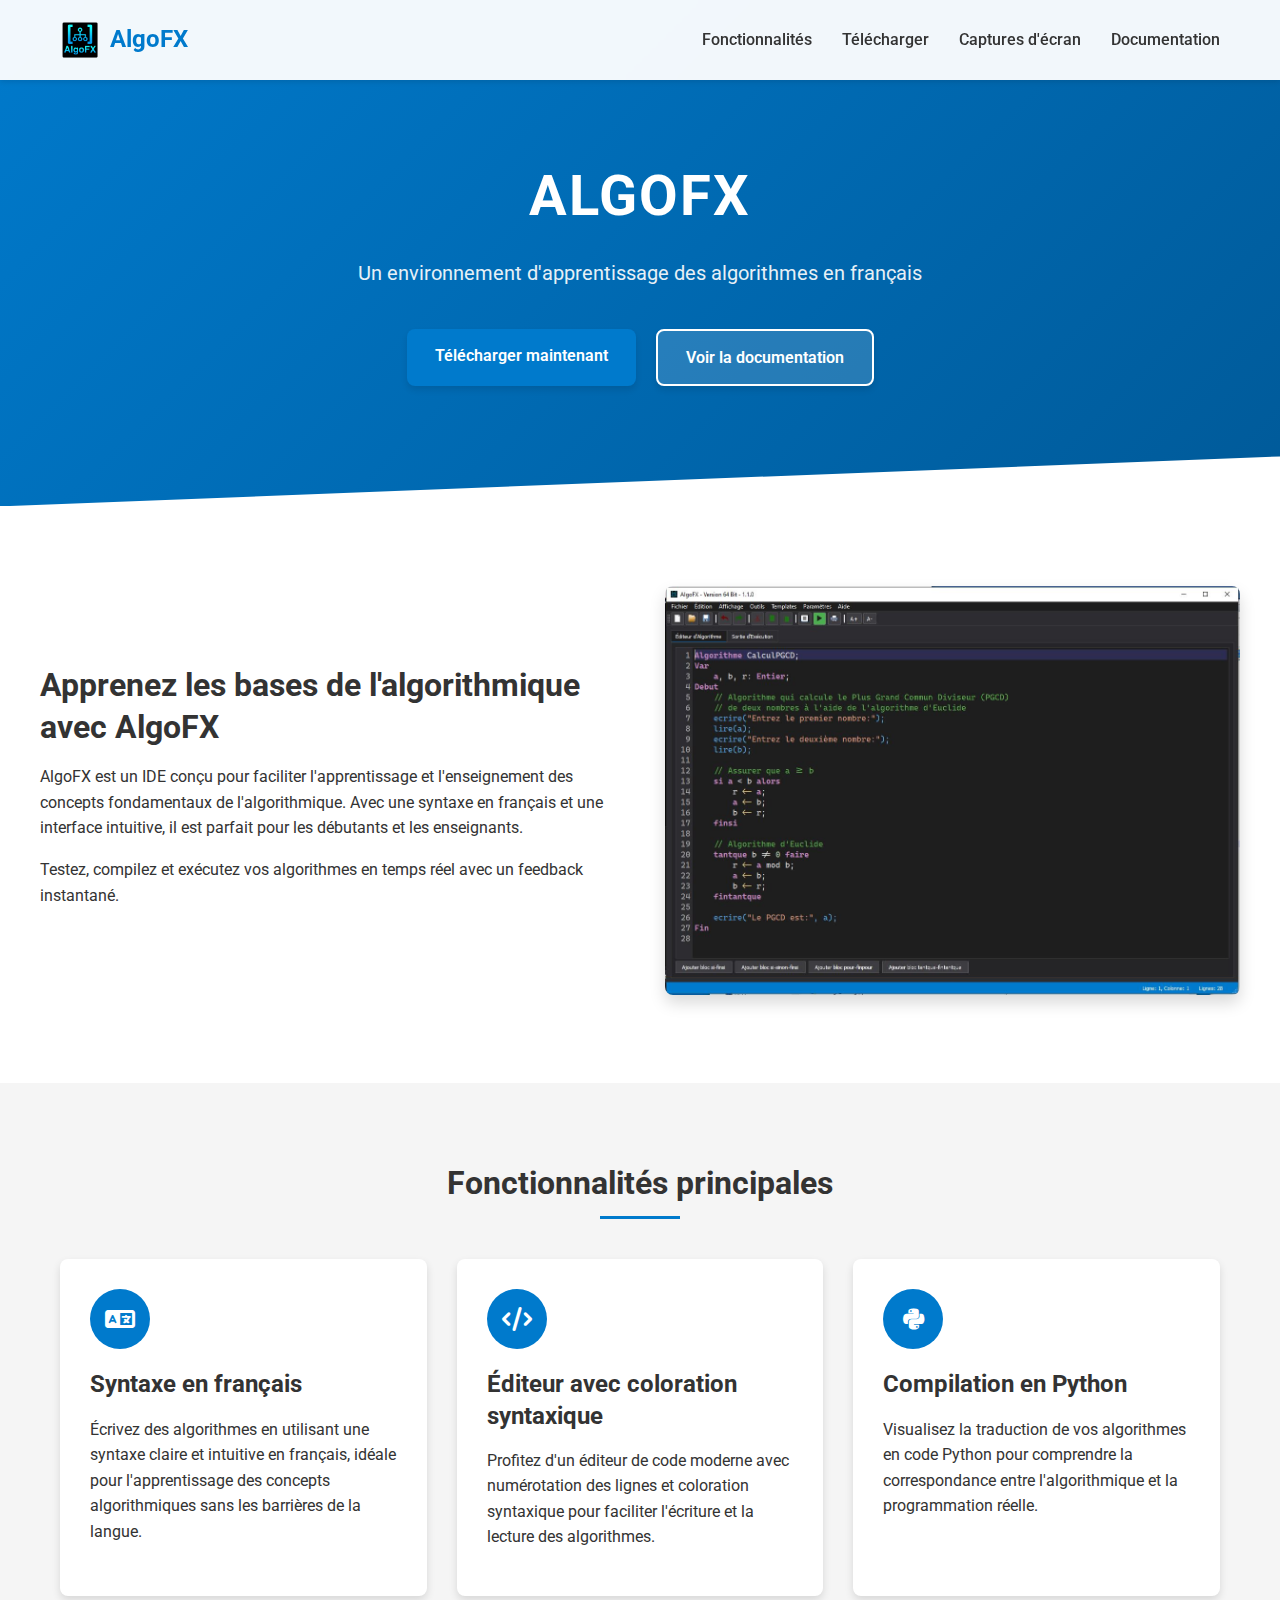
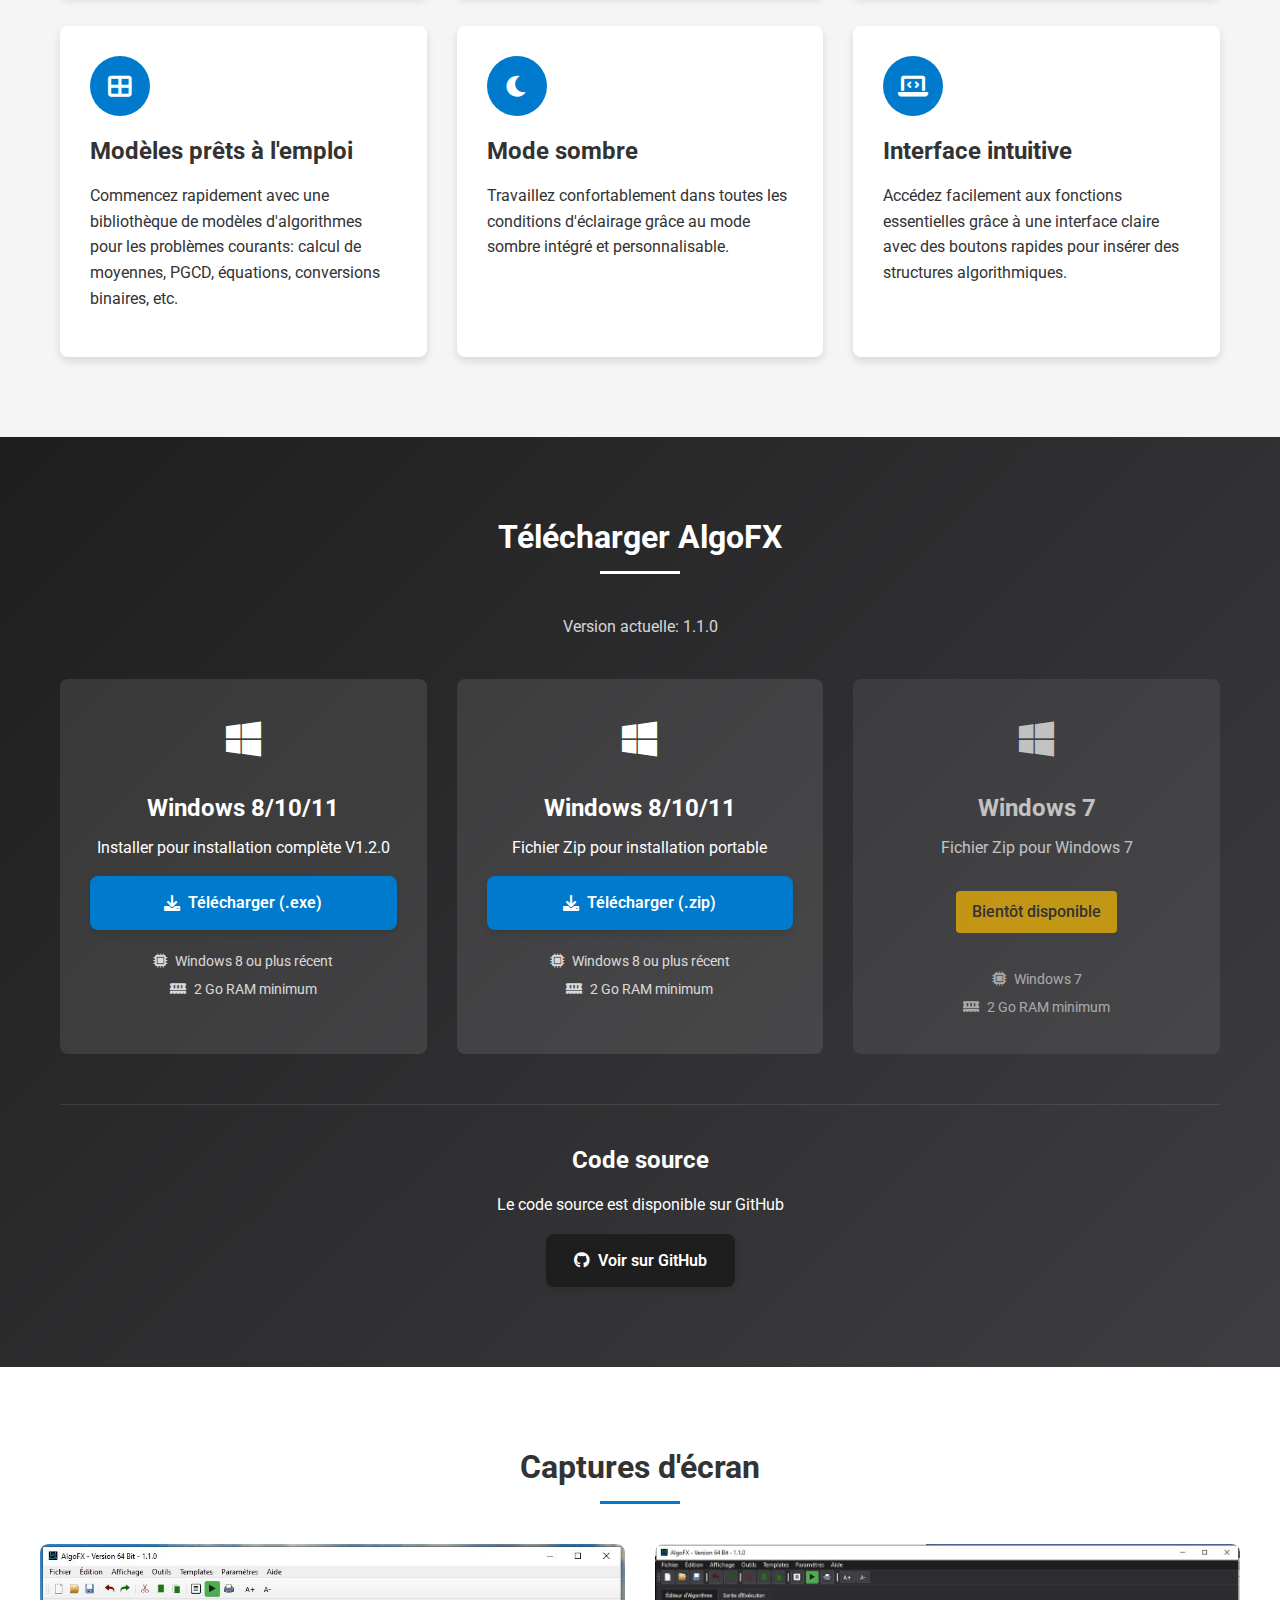
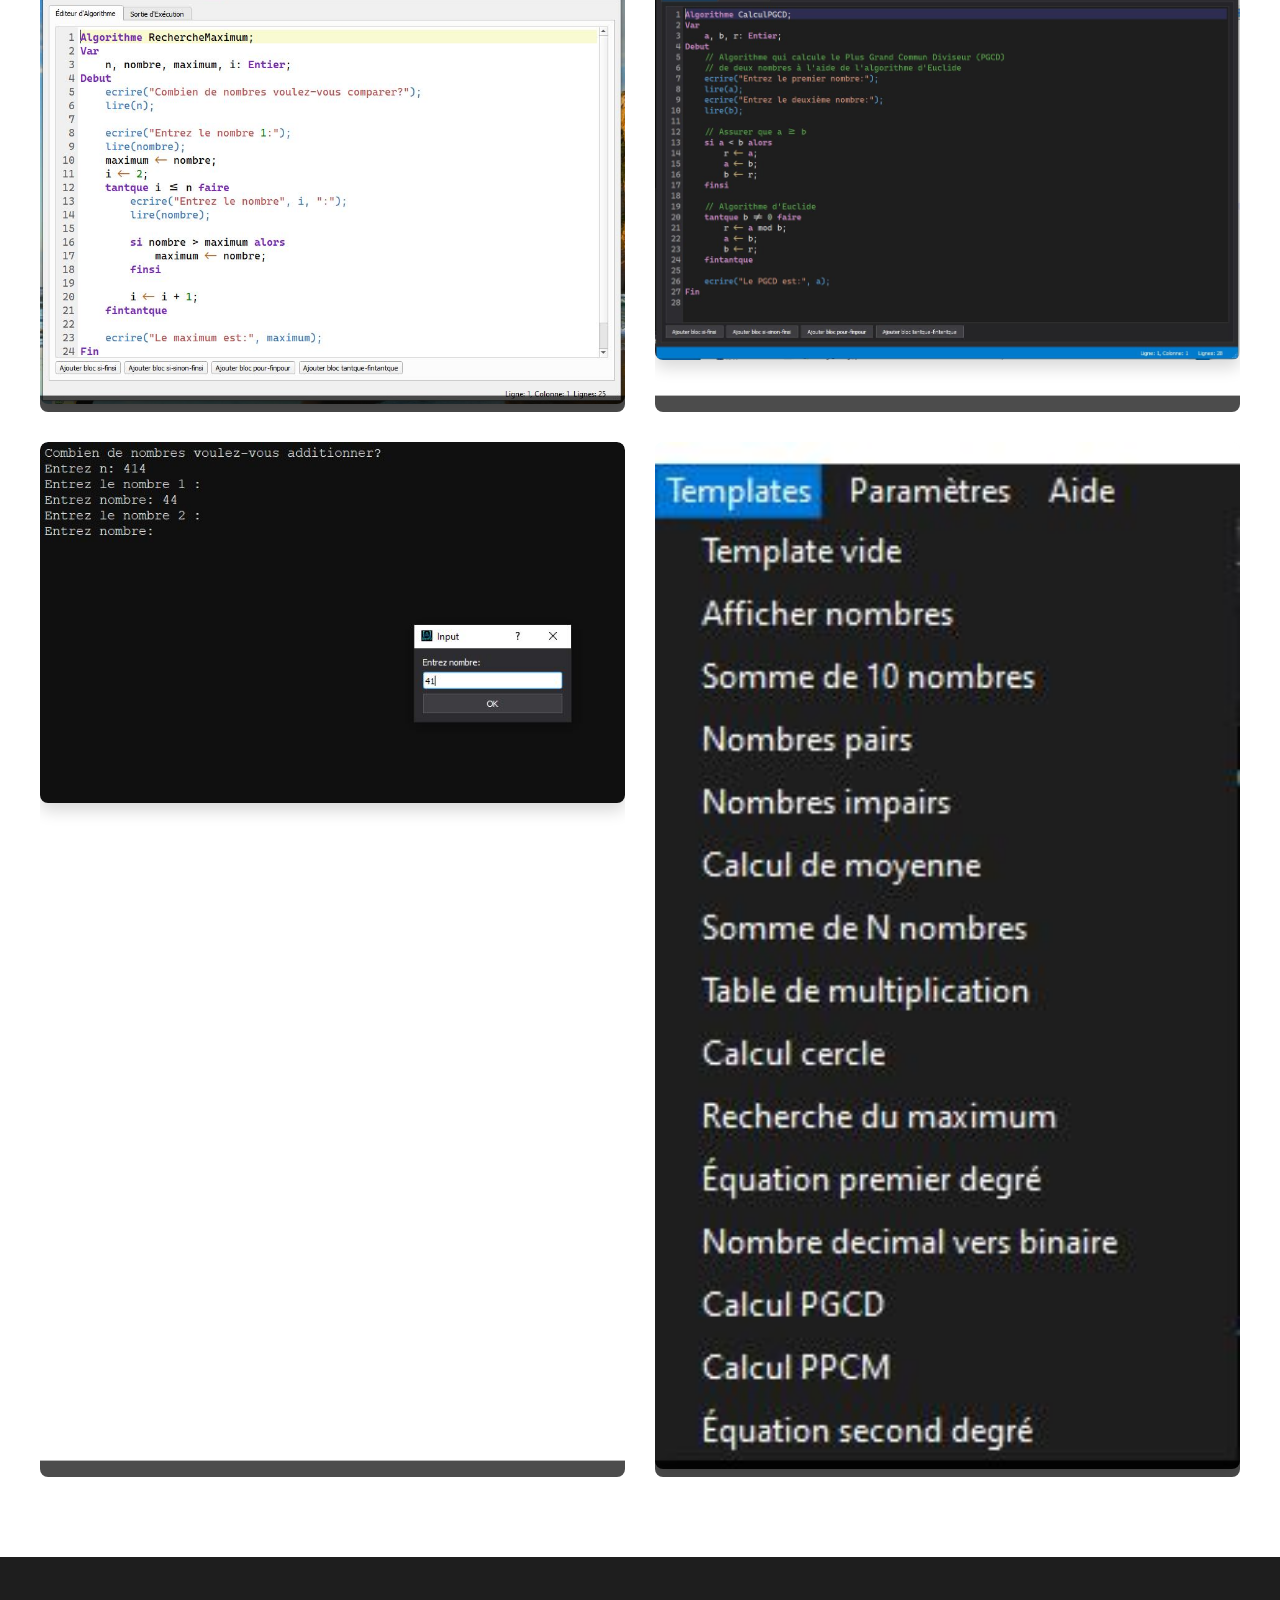
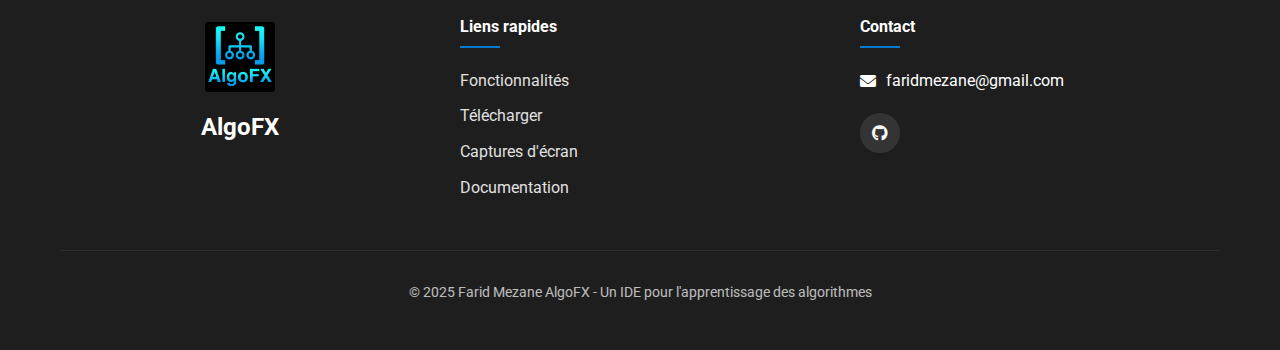
==== commit bd88a3a9: "Update index.html" ====
--- a/index.html
+++ b/index.html
@@ -120,8 +120,8 @@
                             <i class="fab fa-windows"></i>
                         </div>
                         <h3>Windows 8/10/11</h3>
-                        <p>Installer pour installation complète</p>
-                        <a href="https://www.mediafire.com/file/mh9elys7oxx48my/AlgoFXsetup.exe/file" class="btn btn-download">
+                        <p>Installer pour installation complète V1.2.0 </p>
+                        <a href="https://www.mediafire.com/file/662c96b8e1gpn4u/AlgoFX1_2_0setup.exe/file" class="btn btn-download">
                             <i class="fas fa-download"></i> Télécharger (.exe)
                         </a>
                         <div class="system-req">
@@ -242,4 +242,4 @@
         });
     </script>
 </body>
-</html>+</html>
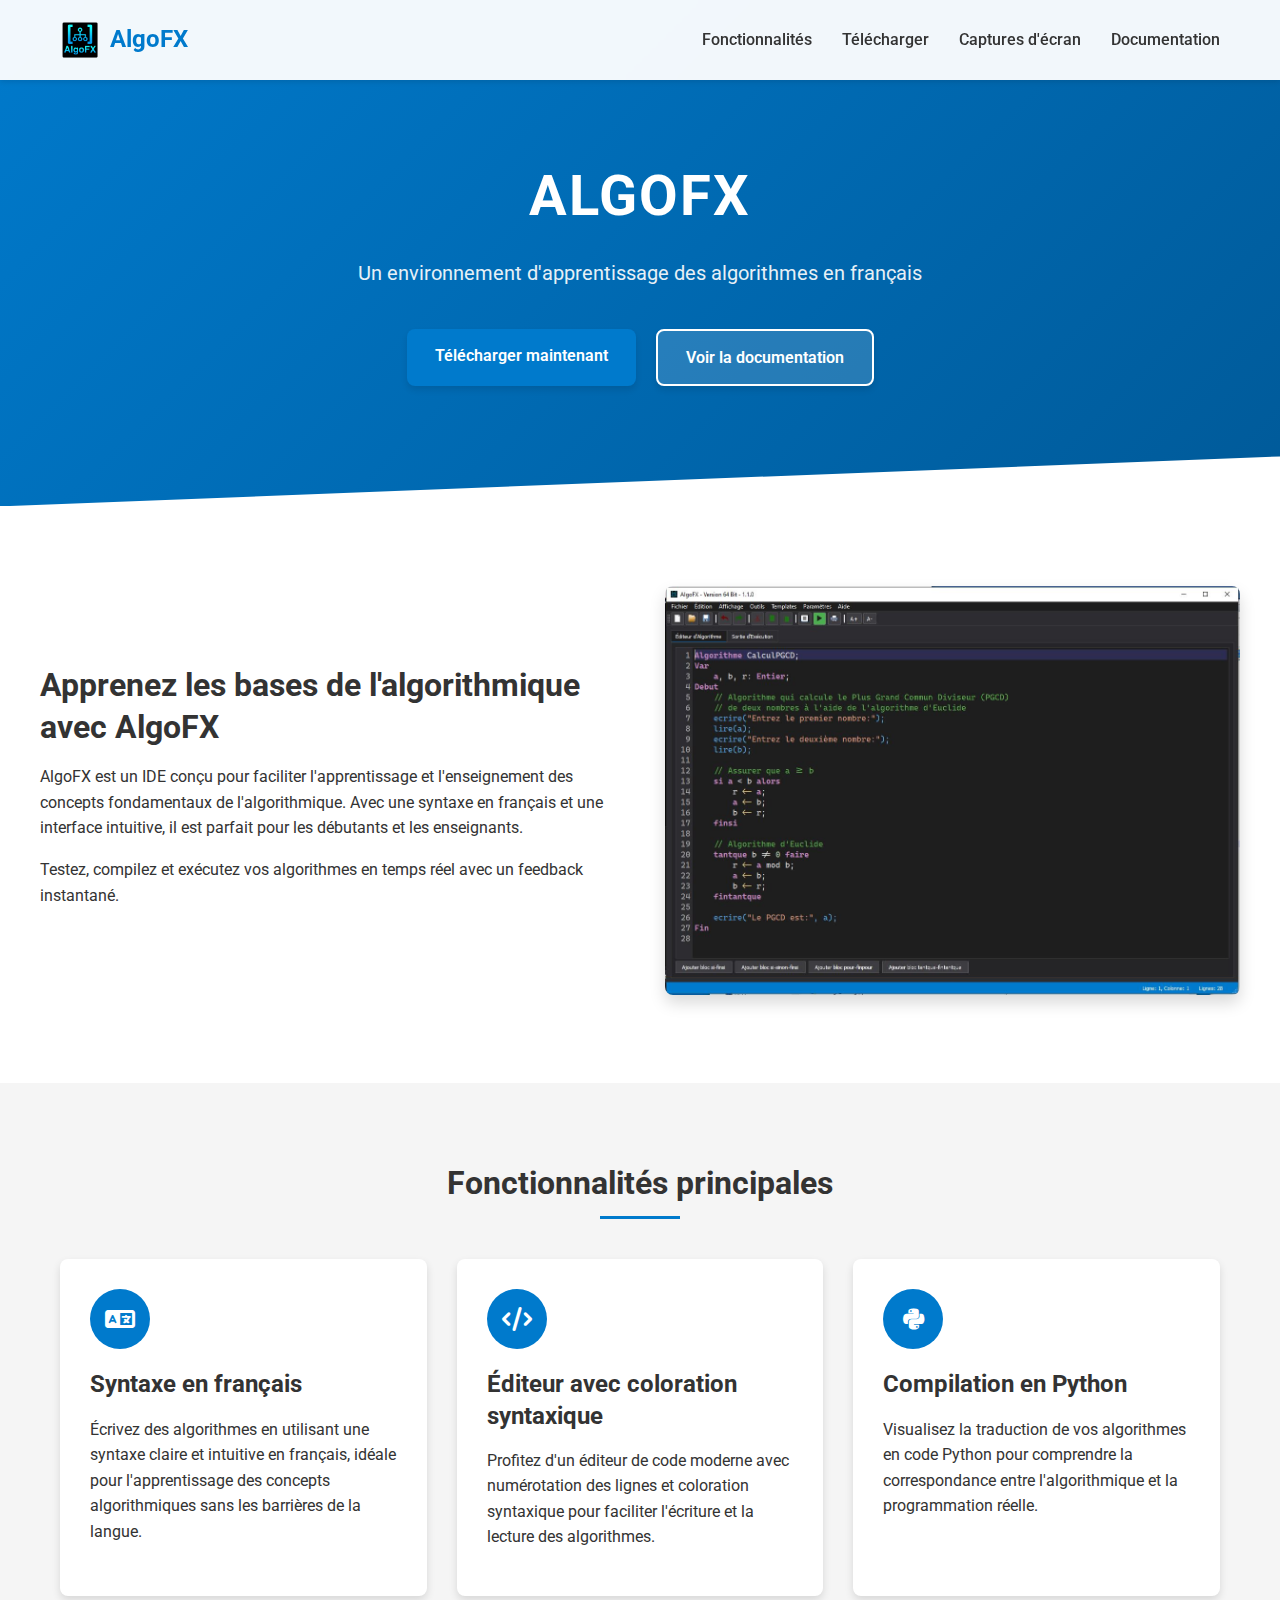
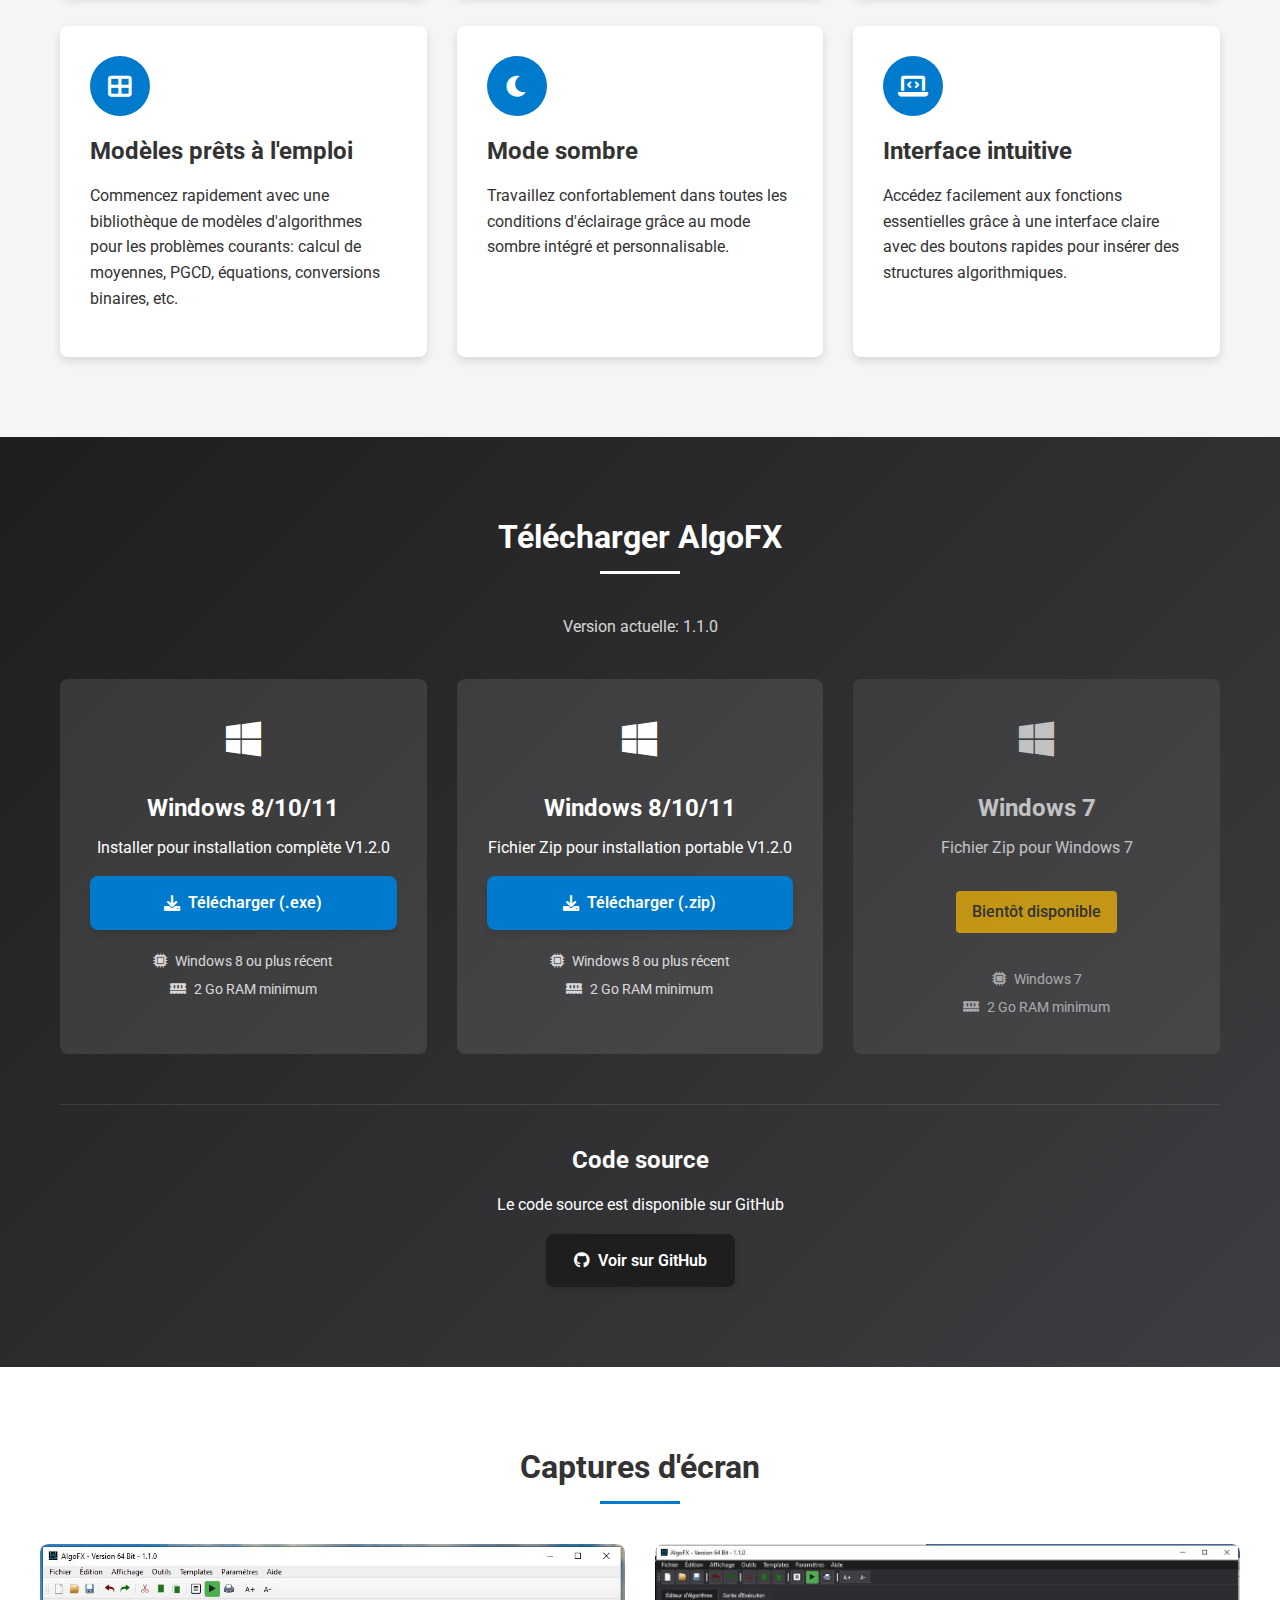
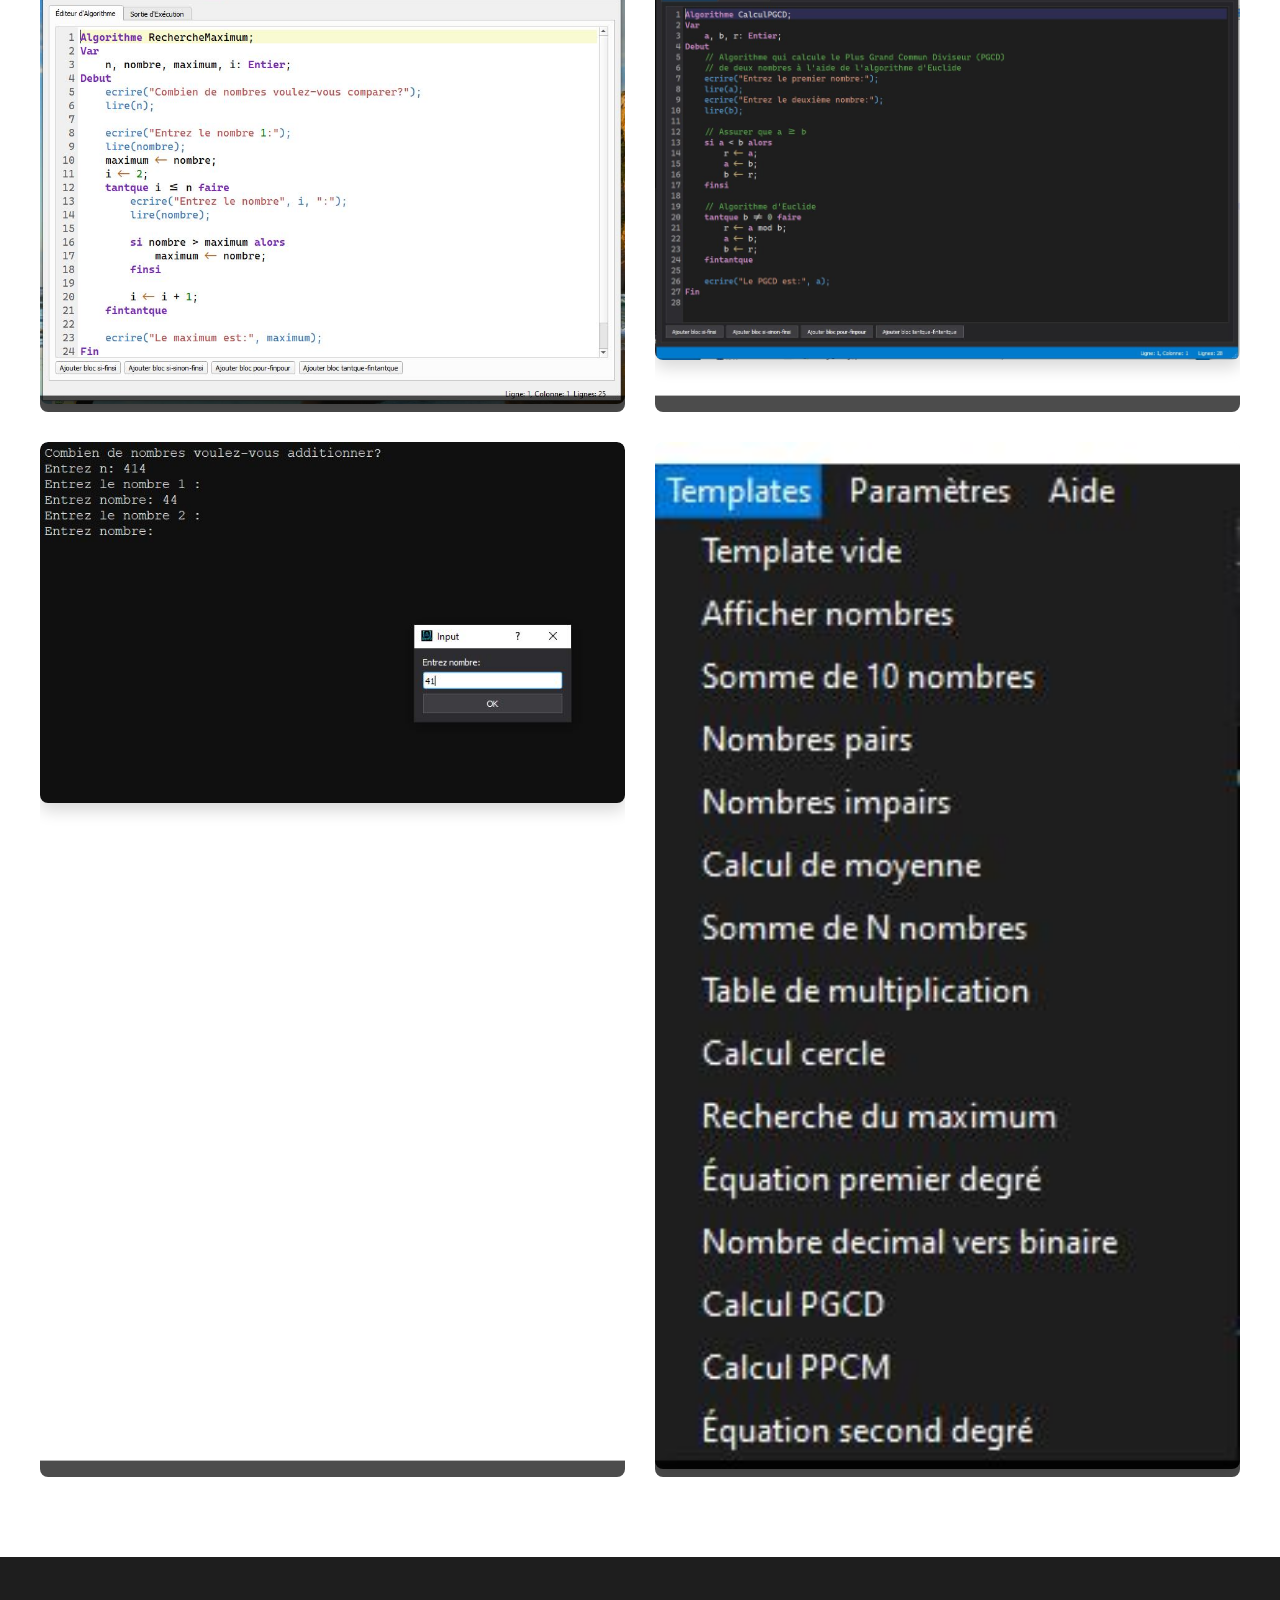
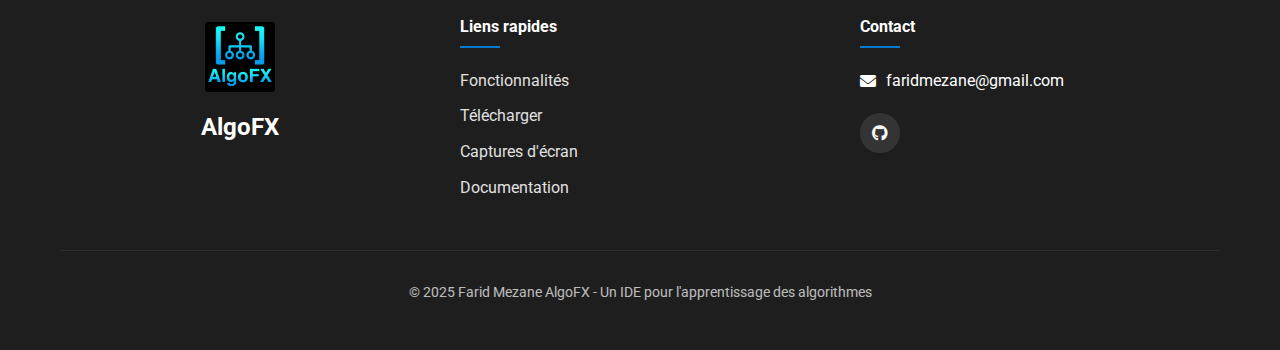
==== commit 56927664: "Update index.html" ====
--- a/index.html
+++ b/index.html
@@ -134,8 +134,8 @@
                             <i class="fab fa-windows"></i>
                         </div>
                         <h3>Windows 8/10/11</h3>
-                        <p>Fichier Zip pour installation portable</p>
-                        <a href="https://www.mediafire.com/file/gu70ckfxtyfeyan/AlgoFX.zip/file" class="btn btn-download">
+                        <p>Fichier Zip pour installation portable V1.2.0</p>
+                        <a href="https://www.mediafire.com/file/f8h5kfvn1u0uso0/AlgoFx1_2_0.zip/file" class="btn btn-download">
                             <i class="fas fa-download"></i> Télécharger (.zip)
                         </a>
                         <div class="system-req">
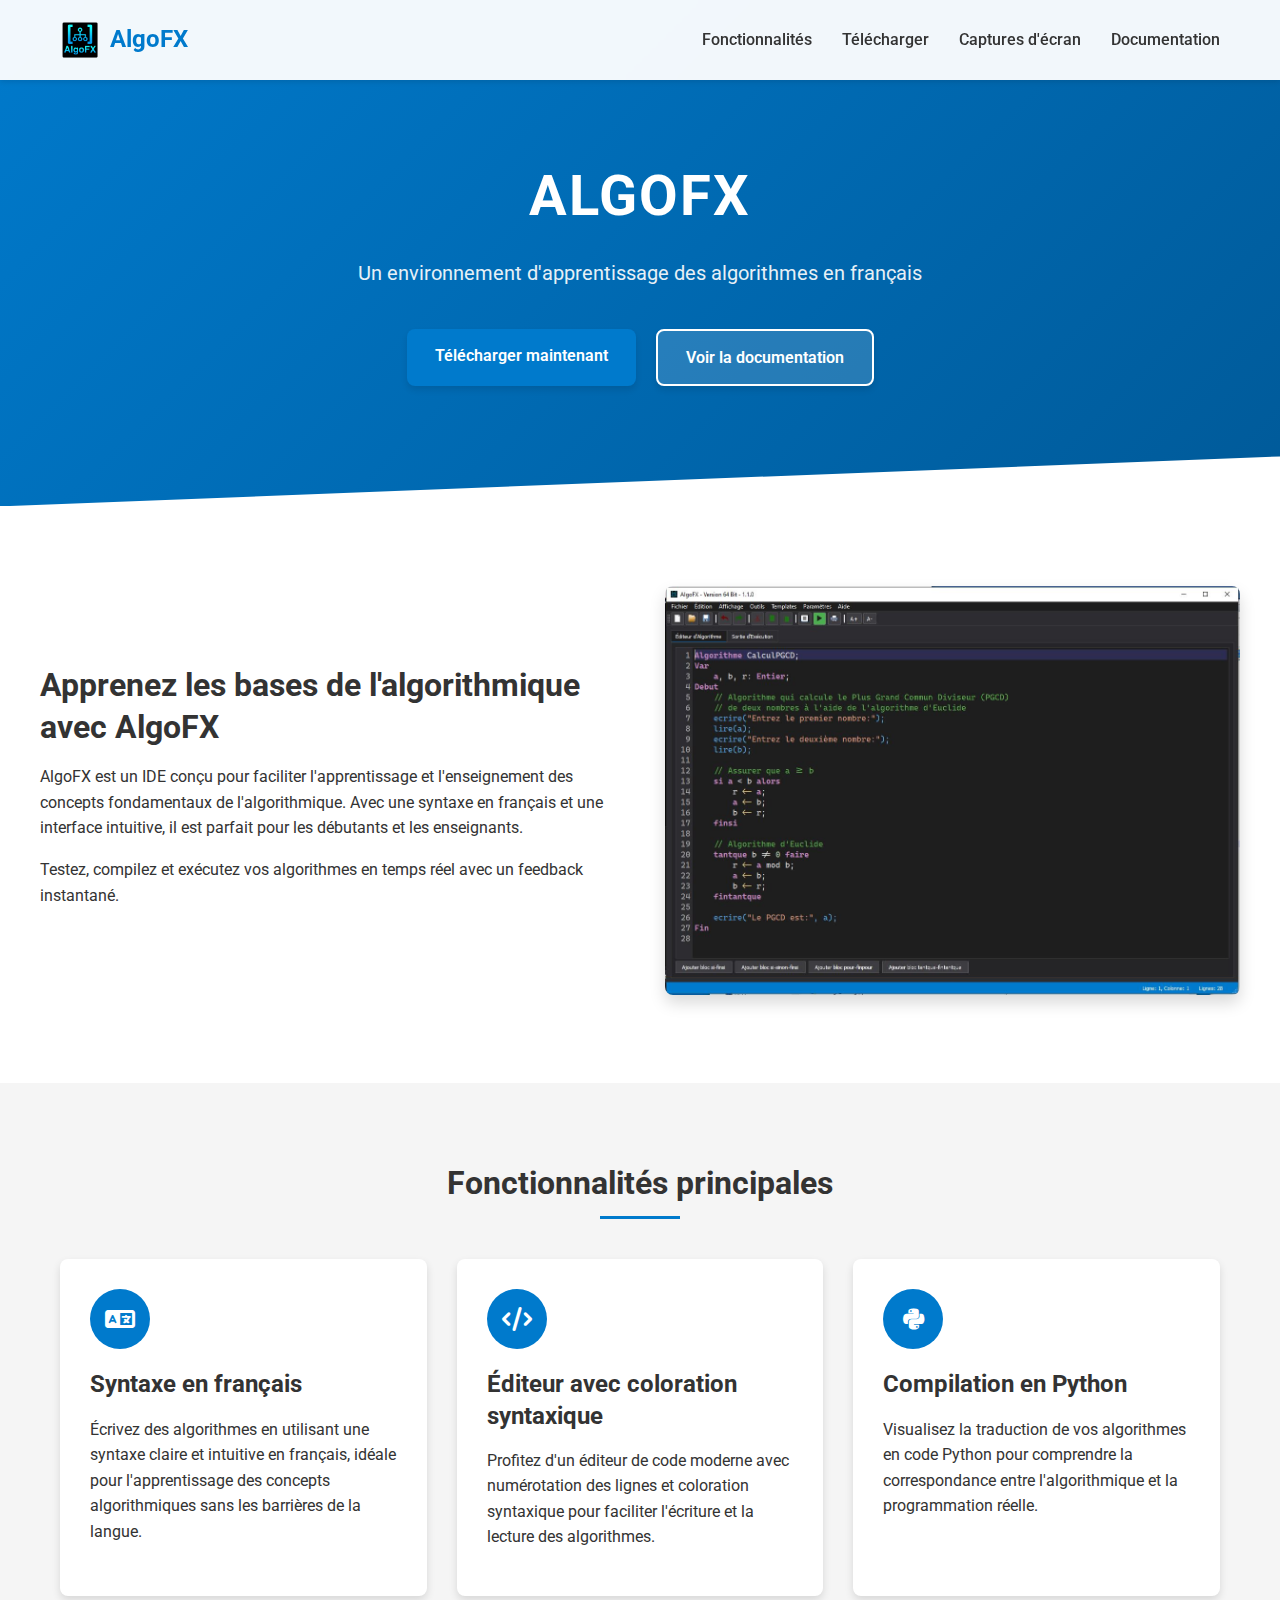
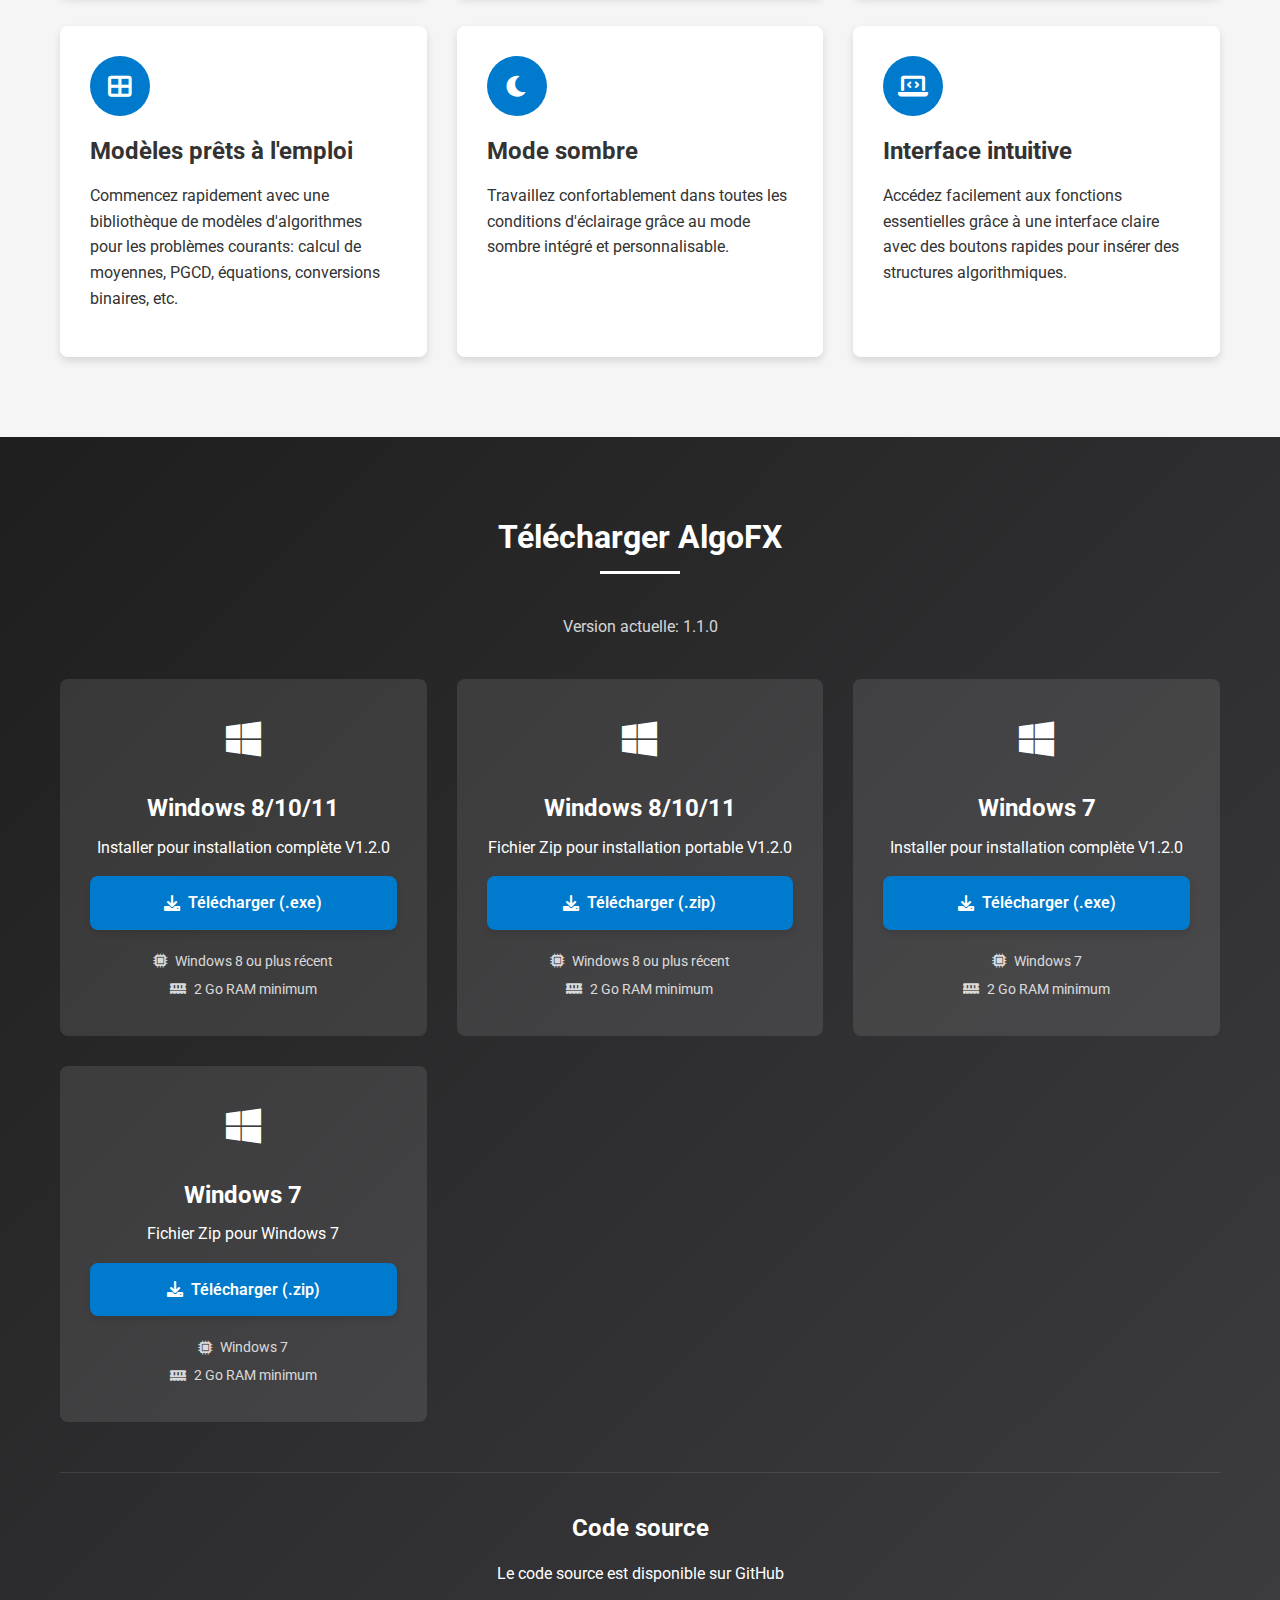
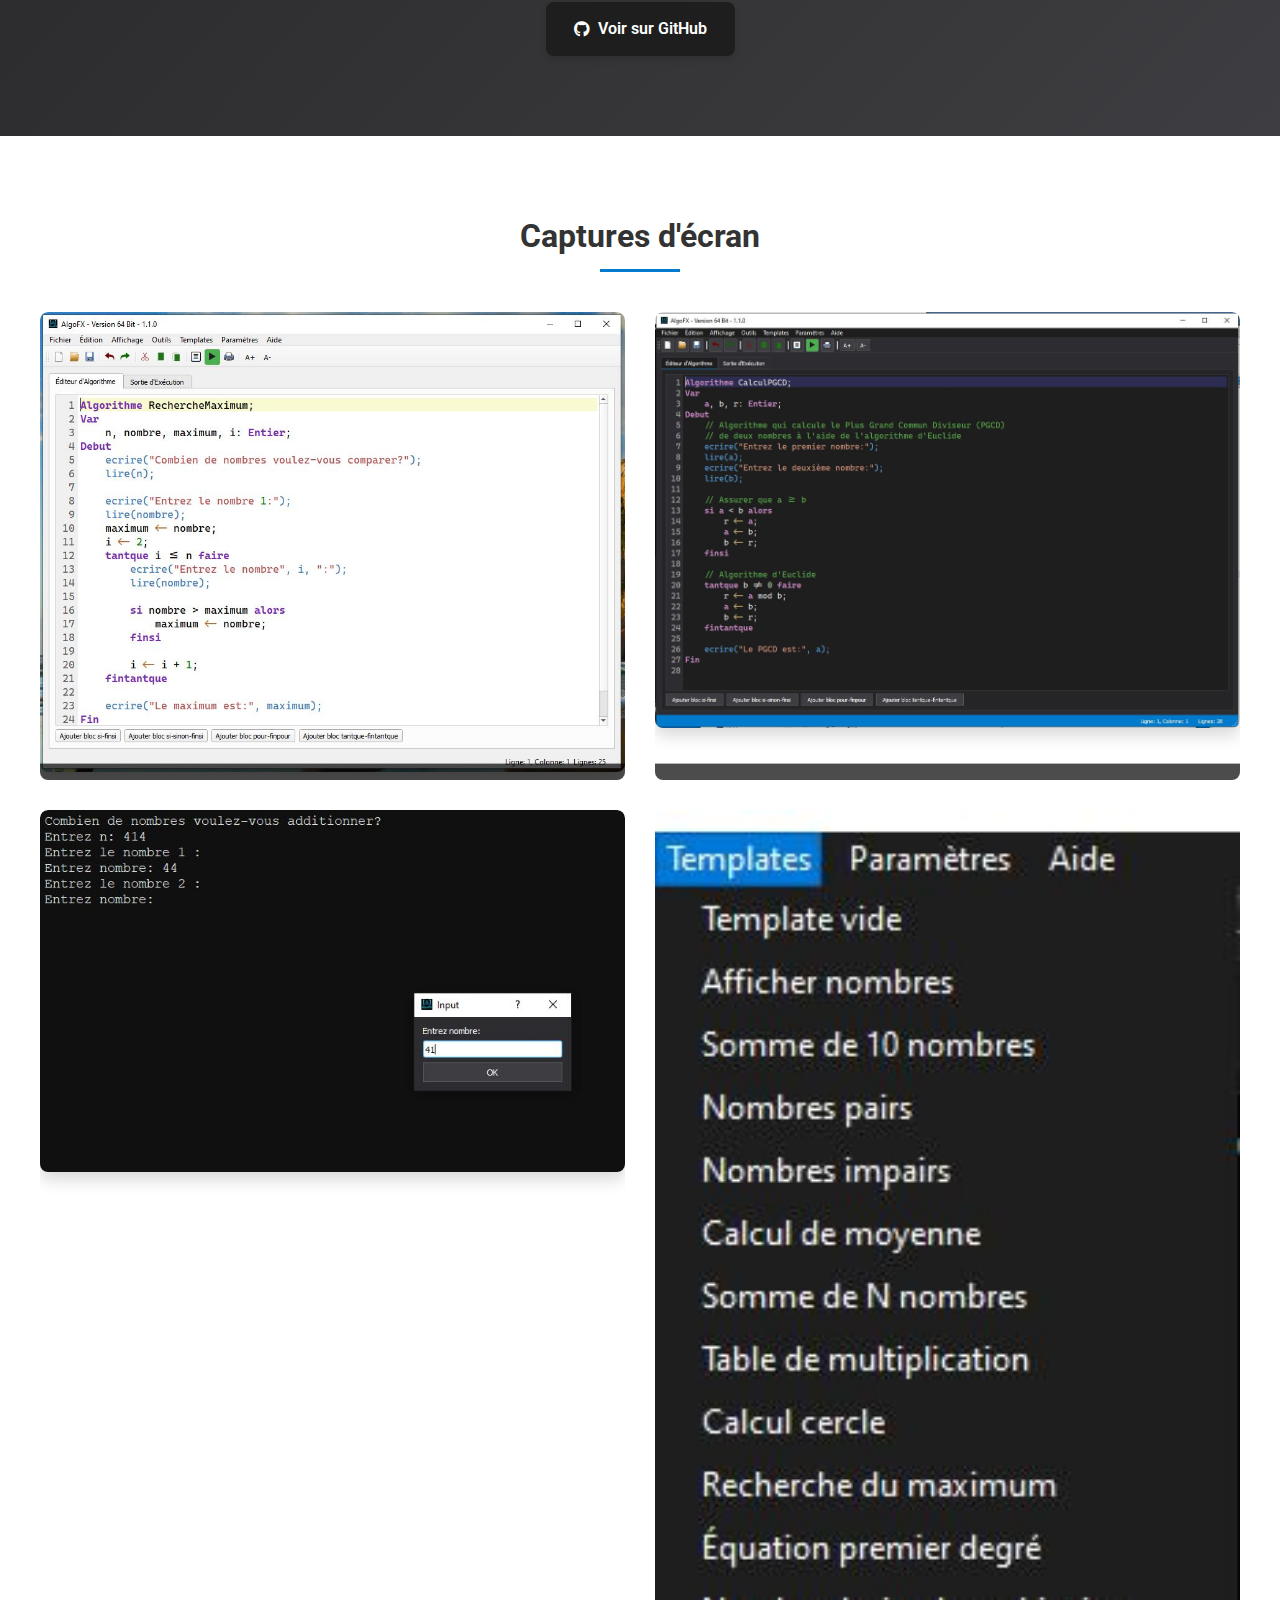
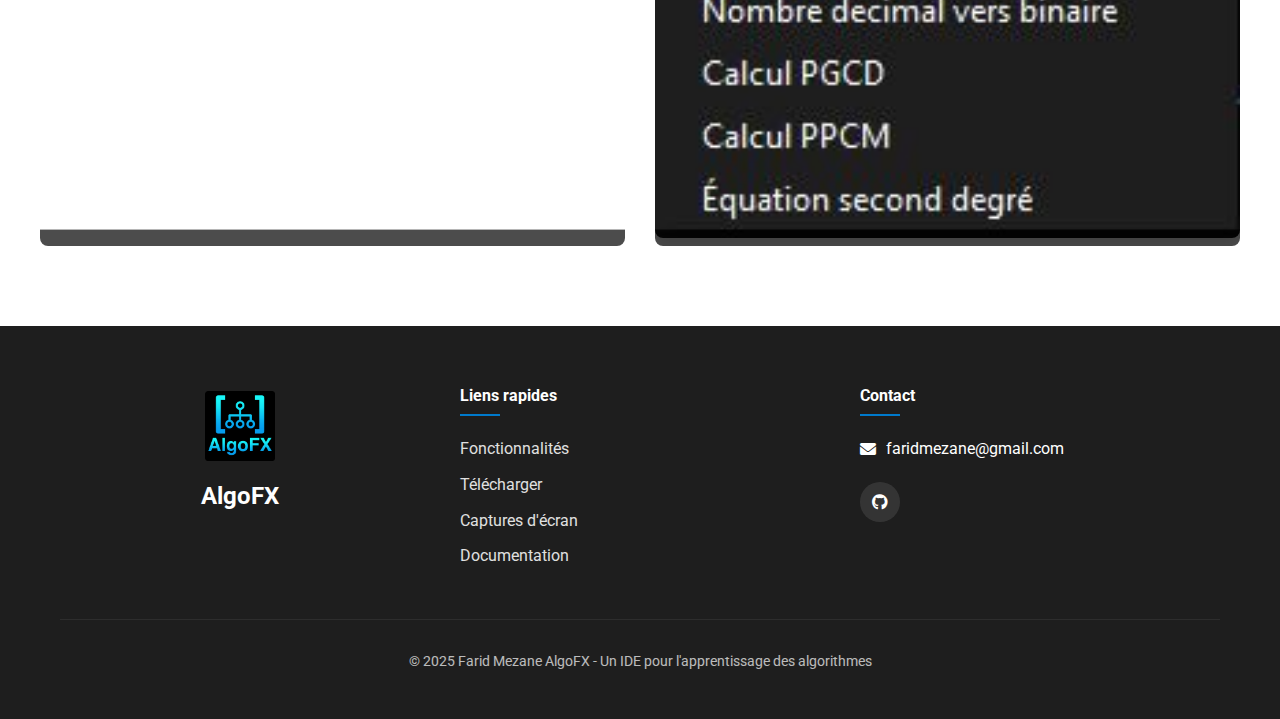
==== commit 0340f145: "Update index.html" ====
--- a/index.html
+++ b/index.html
@@ -143,14 +143,29 @@
                             <p><i class="fas fa-memory"></i> 2 Go RAM minimum</p>
                         </div>
                     </div>
-                    
-                    <div class="download-card disabled">
+                        <div class="download-card">
+                        <div class="download-icon">
+                            <i class="fab fa-windows"></i>
+                        </div>
+                        <h3>Windows 7 </h3>
+                        <p>Installer pour installation complète V1.2.0 </p>
+                        <a href="https://www.mediafire.com/file/6xlkh4tczfau11i/AlgoFx1_2_0win7setup.exe/file" class="btn btn-download">
+                            <i class="fas fa-download"></i> Télécharger (.exe)
+                        </a>
+                        <div class="system-req">
+                            <p><i class="fas fa-microchip"></i> Windows 7</p>
+                            <p><i class="fas fa-memory"></i> 2 Go RAM minimum</p>
+                        </div>
+                    </div>
+                    <div class="download-card">
                         <div class="download-icon">
                             <i class="fab fa-windows"></i>
                         </div>
                         <h3>Windows 7</h3>
                         <p>Fichier Zip pour Windows 7</p>
-                        <span class="coming-soon">Bientôt disponible</span>
+                         <a href="https://www.mediafire.com/file/mes2mf9z3cuuole/AlgoFX1_2_0win7.zip/file" class="btn btn-download">
+                            <i class="fas fa-download"></i> Télécharger (.zip)
+                        </a>
                         <div class="system-req">
                             <p><i class="fas fa-microchip"></i> Windows 7</p>
                             <p><i class="fas fa-memory"></i> 2 Go RAM minimum</p>
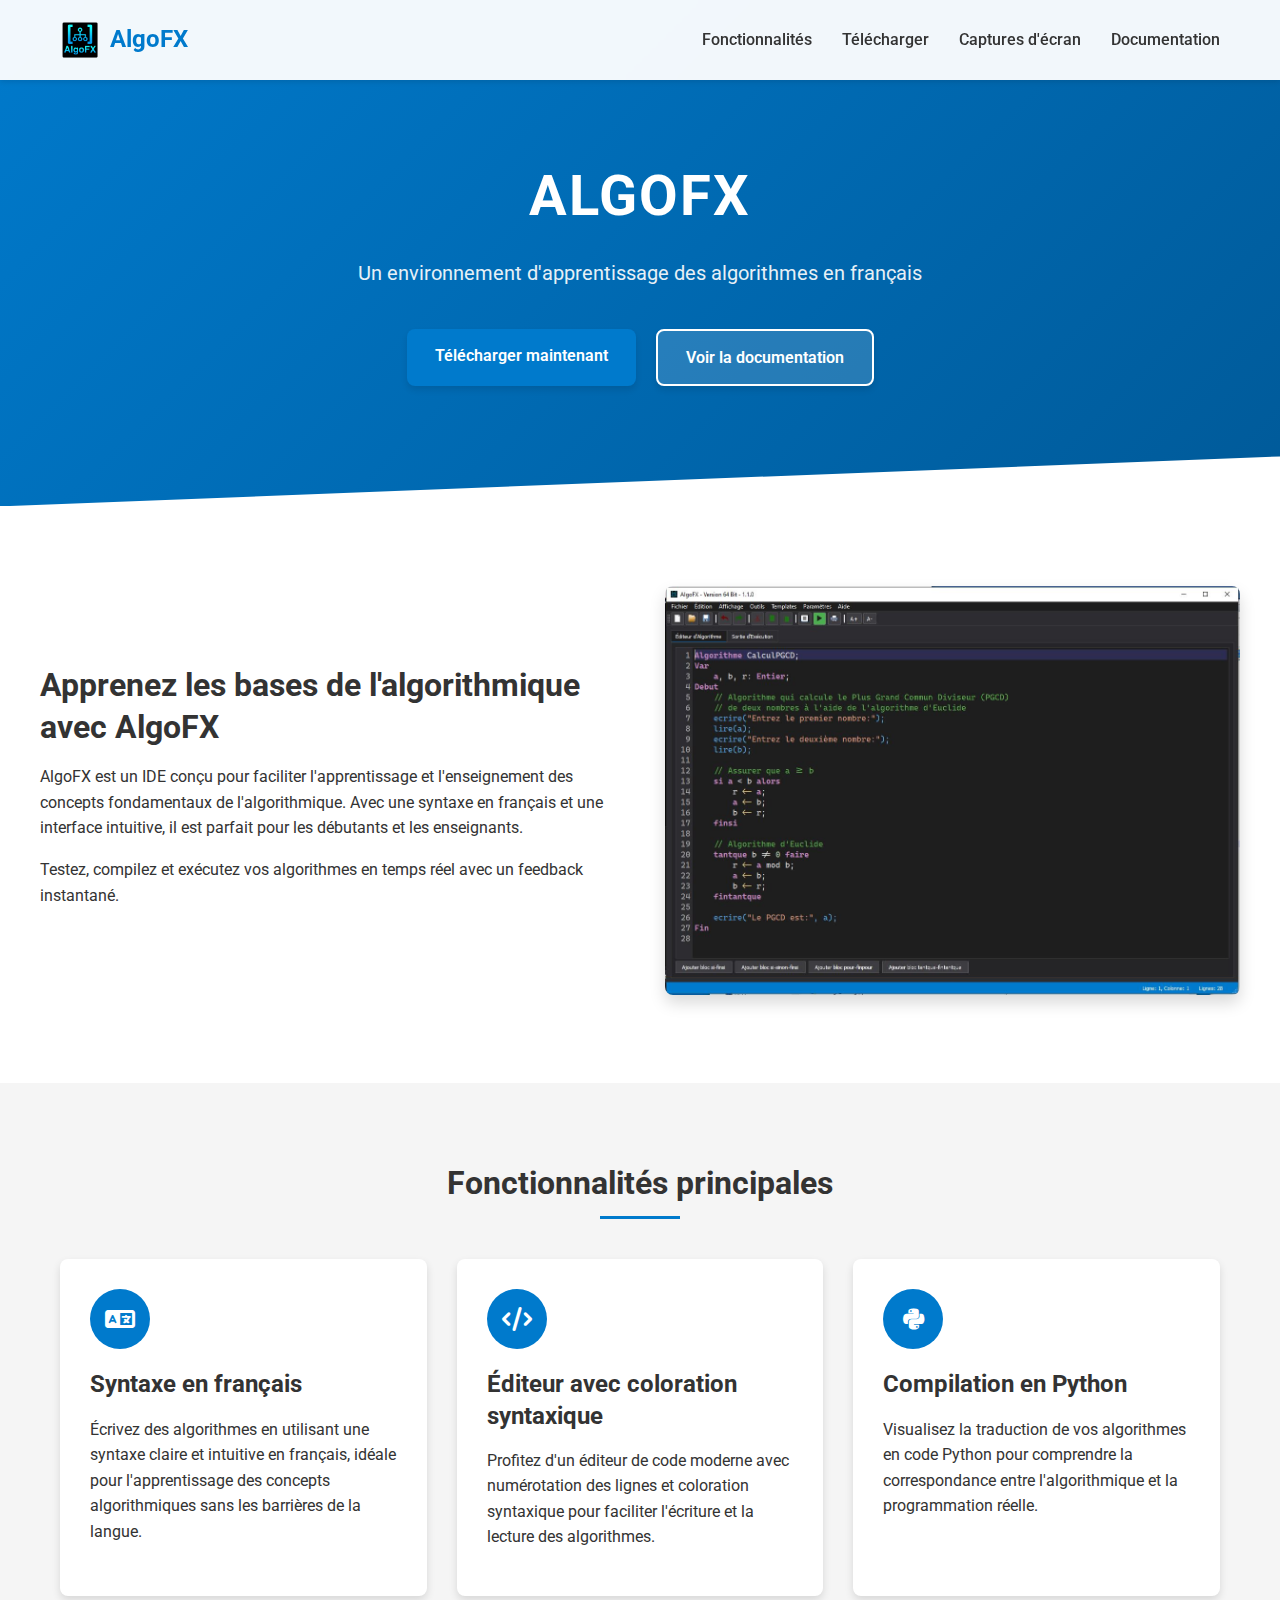
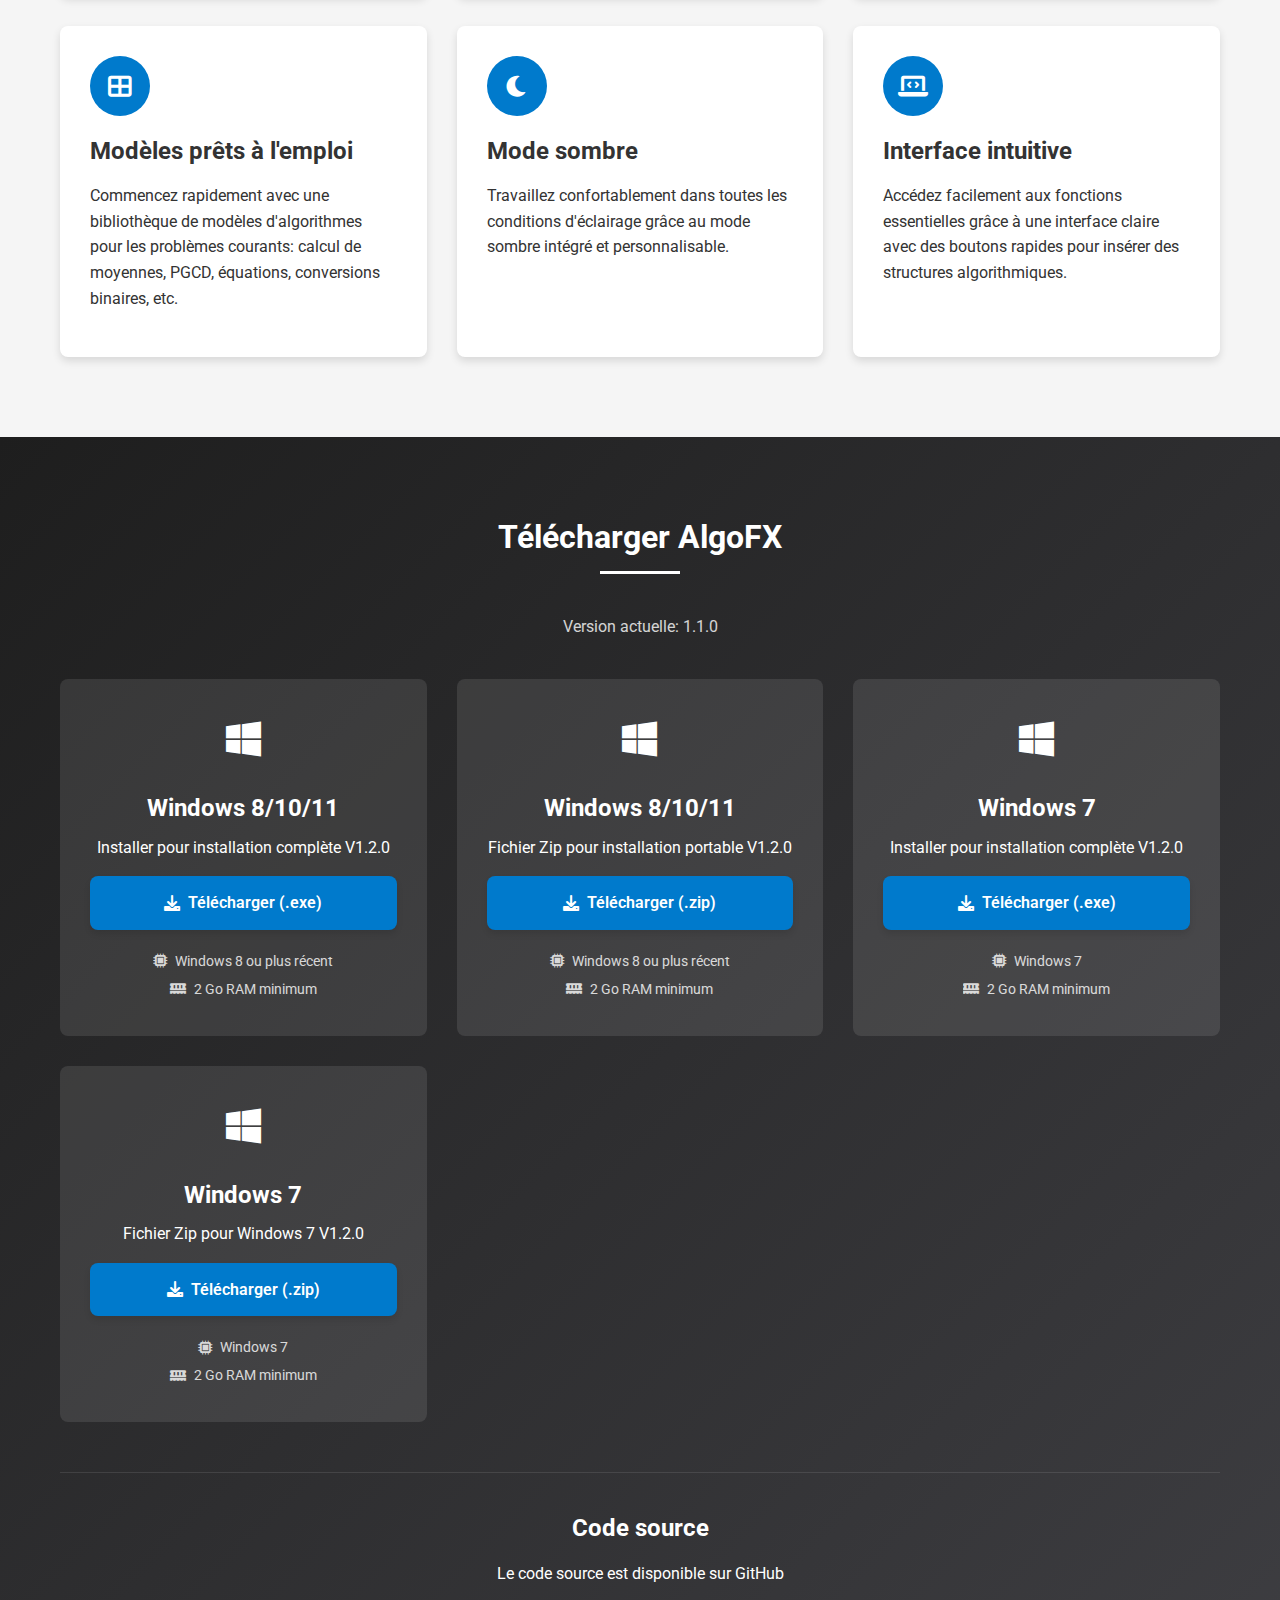
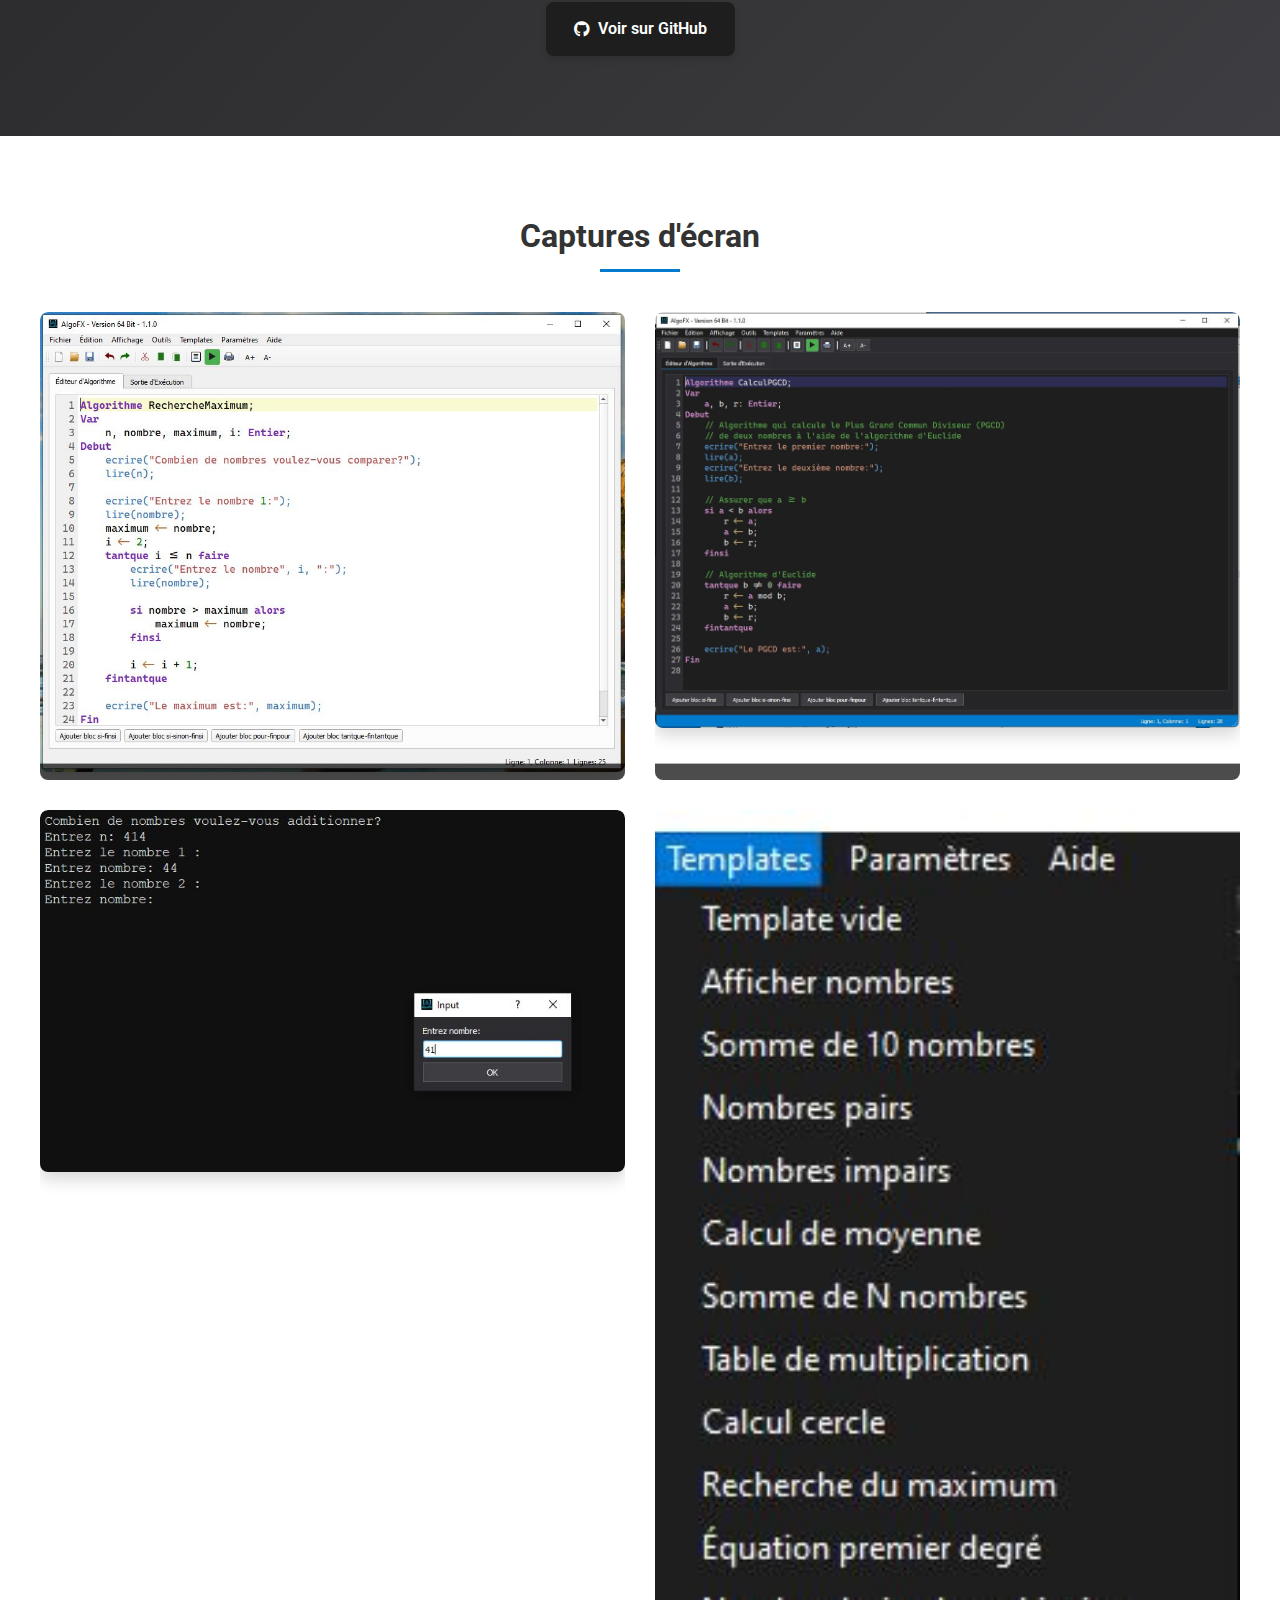
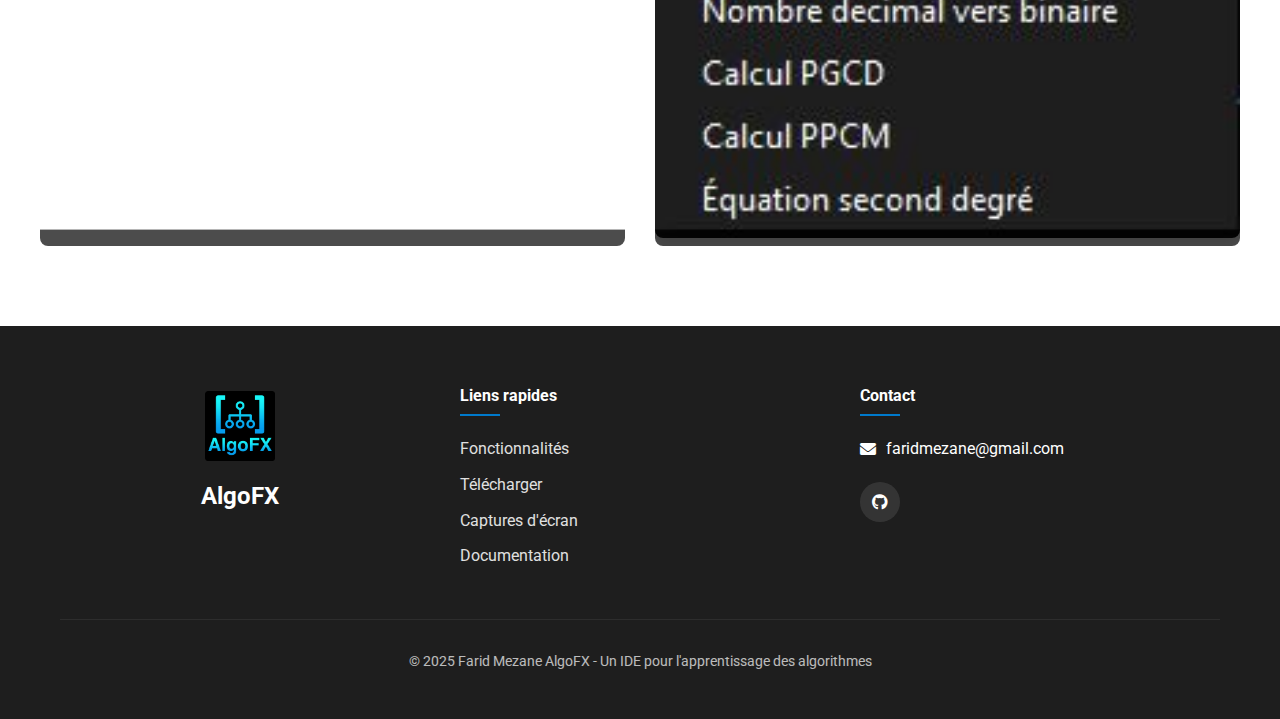
==== commit 9b84ba17: "Update index.html" ====
--- a/index.html
+++ b/index.html
@@ -162,7 +162,7 @@
                             <i class="fab fa-windows"></i>
                         </div>
                         <h3>Windows 7</h3>
-                        <p>Fichier Zip pour Windows 7</p>
+                        <p>Fichier Zip pour Windows 7 V1.2.0 </p>
                          <a href="https://www.mediafire.com/file/mes2mf9z3cuuole/AlgoFX1_2_0win7.zip/file" class="btn btn-download">
                             <i class="fas fa-download"></i> Télécharger (.zip)
                         </a>
